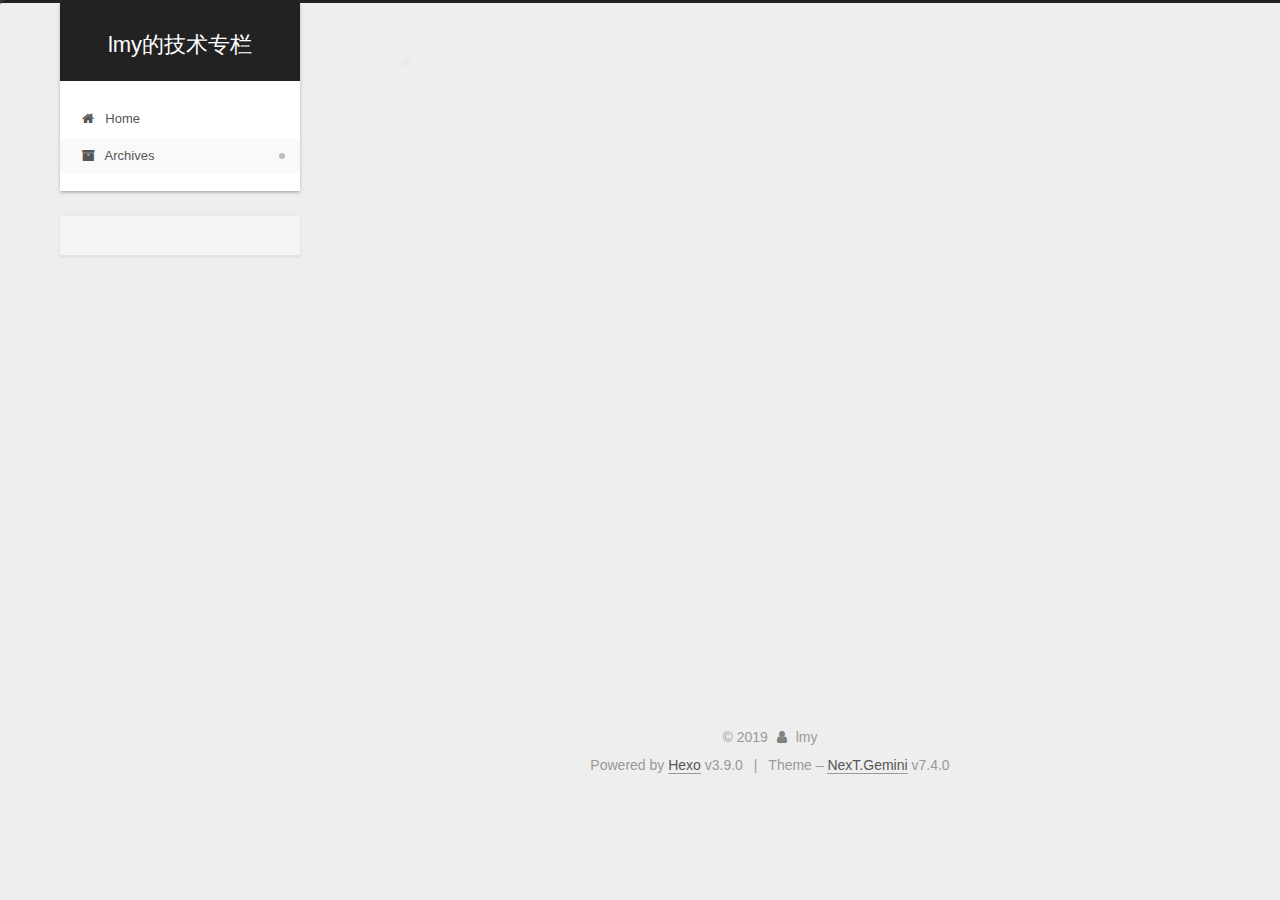
==== archives/index.html @ 60e6642b "Site updated: 2019-09-27 14:40:15" ====
<!DOCTYPE html>





<html lang="en">
<head>
  <meta charset="UTF-8">
<meta name="viewport" content="width=device-width, initial-scale=1, maximum-scale=2">
<meta name="theme-color" content="#222">
<meta name="generator" content="Hexo 3.9.0">
  <link rel="apple-touch-icon" sizes="180x180" href="/images/apple-touch-icon-next.png?v=7.4.0">
  <link rel="icon" type="image/png" sizes="32x32" href="/images/favicon-32x32-next.png?v=7.4.0">
  <link rel="icon" type="image/png" sizes="16x16" href="/images/favicon-16x16-next.png?v=7.4.0">
  <link rel="mask-icon" href="/images/logo.svg?v=7.4.0" color="#222">

<link rel="stylesheet" href="/css/main.css?v=7.4.0">


<link rel="stylesheet" href="/lib/font-awesome/css/font-awesome.min.css?v=4.7.0">


<script id="hexo-configurations">
  var NexT = window.NexT || {};
  var CONFIG = {
    root: '/',
    scheme: 'Gemini',
    version: '7.4.0',
    exturl: false,
    sidebar: {"position":"left","display":"post","offset":12,"onmobile":false},
    copycode: {"enable":false,"show_result":false,"style":null},
    back2top: {"enable":true,"sidebar":false,"scrollpercent":false},
    bookmark: {"enable":false,"color":"#222","save":"auto"},
    fancybox: false,
    mediumzoom: false,
    lazyload: false,
    pangu: false,
    algolia: {
      appID: '',
      apiKey: '',
      indexName: '',
      hits: {"per_page":10},
      labels: {"input_placeholder":"Search for Posts","hits_empty":"We didn't find any results for the search: ${query}","hits_stats":"${hits} results found in ${time} ms"}
    },
    localsearch: {"enable":false,"trigger":"auto","top_n_per_article":1,"unescape":false,"preload":false},
    path: '',
    motion: {"enable":true,"async":false,"transition":{"post_block":"fadeIn","post_header":"slideDownIn","post_body":"slideDownIn","coll_header":"slideLeftIn","sidebar":"slideUpIn"}},
    translation: {
      copy_button: 'Copy',
      copy_success: 'Copied',
      copy_failure: 'Copy failed'
    },
    sidebarPadding: 40
  };
</script>

  <meta property="og:type" content="website">
<meta property="og:title" content="lmy的技术专栏">
<meta property="og:url" content="http://yoursite.com/archives/index.html">
<meta property="og:site_name" content="lmy的技术专栏">
<meta property="og:locale" content="en">
<meta name="twitter:card" content="summary">
<meta name="twitter:title" content="lmy的技术专栏">
  <link rel="canonical" href="http://yoursite.com/archives/">


<script id="page-configurations">
  // https://hexo.io/docs/variables.html
  CONFIG.page = {
    sidebar: "",
    isHome: false,
    isPost: false,
    isPage: false,
    isArchive: true
  };
</script>

  <title>Archive | lmy的技术专栏</title>
  








  <noscript>
  <style>
  .use-motion .brand,
  .use-motion .menu-item,
  .sidebar-inner,
  .use-motion .post-block,
  .use-motion .pagination,
  .use-motion .comments,
  .use-motion .post-header,
  .use-motion .post-body,
  .use-motion .collection-header { opacity: initial; }

  .use-motion .logo,
  .use-motion .site-title,
  .use-motion .site-subtitle {
    opacity: initial;
    top: initial;
  }

  .use-motion .logo-line-before i { left: initial; }
  .use-motion .logo-line-after i { right: initial; }
  </style>
</noscript>

</head>

<body itemscope itemtype="http://schema.org/WebPage" lang="en">
  <div class="container use-motion">
    <div class="headband"></div>

    <header id="header" class="header" itemscope itemtype="http://schema.org/WPHeader">
      <div class="header-inner"><div class="site-brand-container">
  <div class="site-meta">

    <div>
      <a href="/" class="brand" rel="start">
        <span class="logo-line-before"><i></i></span>
        <span class="site-title">lmy的技术专栏</span>
        <span class="logo-line-after"><i></i></span>
      </a>
    </div>
  </div>

  <div class="site-nav-toggle">
    <button aria-label="Toggle navigation bar">
      <span class="btn-bar"></span>
      <span class="btn-bar"></span>
      <span class="btn-bar"></span>
    </button>
  </div>
</div>


<nav class="site-nav">
  
  <ul id="menu" class="menu">
      
      
      
        
        <li class="menu-item menu-item-home">
      
    

    <a href="/" rel="section"><i class="menu-item-icon fa fa-fw fa-home"></i> <br>Home</a>

  </li>
      
      
      
        
        <li class="menu-item menu-item-archives">
      
    

    <a href="/archives/" rel="section"><i class="menu-item-icon fa fa-fw fa-archive"></i> <br>Archives</a>

  </li>
  </ul>

</nav>
</div>
    </header>

    
  <div class="back-to-top">
    <i class="fa fa-arrow-up"></i>
    <span>0%</span>
  </div>


    <main id="main" class="main">
      <div class="main-inner">
        <div class="content-wrap">
            

  
    
    
  
    
    
  
  

          <div id="content" class="content">
            

  
  
  
  <div class="post-block archive">
    <div id="posts" class="posts-collapse">
      <div class="collection-title">
        
        
        
          
        
        <span class="collection-header">Um..! 1 post. Keep on posting.</span>
      </div>
      

      

  
  

  
    
    <div class="collection-year">
      <h1 class="collection-header">2019</h1>
    </div>
  

  <article itemscope itemtype="http://schema.org/Article">
    <header class="post-header">

      <h2 class="post-title">
        
          <a class="post-title-link" href="/2019/09/27/hello-world/" itemprop="url">
            <span itemprop="name">Hello World</span>
          </a>
        
      </h2>

      <div class="post-meta">
        <time class="post-time" itemprop="dateCreated"
              datetime="2019-09-27T02:31:20Z"
              content="2019-09-27">
          09-27
        </time>
      </div>

    </header>
  </article>




    </div>
  </div>
  
  
  

  



          </div>
          

        </div>
          
  
  <div class="sidebar-toggle">
    <div class="sidebar-toggle-line-wrap">
      <span class="sidebar-toggle-line sidebar-toggle-line-first"></span>
      <span class="sidebar-toggle-line sidebar-toggle-line-middle"></span>
      <span class="sidebar-toggle-line sidebar-toggle-line-last"></span>
    </div>
  </div>

  <aside class="sidebar">
    <div class="sidebar-inner">

      <ul class="sidebar-nav motion-element">
        <li class="sidebar-nav-toc">
          Table of Contents
        </li>
        <li class="sidebar-nav-overview">
          Overview
        </li>
      </ul>

      <!--noindex-->
      <div class="post-toc-wrap sidebar-panel">
      </div>
      <!--/noindex-->

      <div class="site-overview-wrap sidebar-panel">
        <div class="site-author motion-element" itemprop="author" itemscope itemtype="http://schema.org/Person">
  <p class="site-author-name" itemprop="name">lmy</p>
  <div class="site-description" itemprop="description"></div>
</div>
  <nav class="site-state motion-element">
      <div class="site-state-item site-state-posts">
        
          <a href="/archives/">
        
          <span class="site-state-item-count">1</span>
          <span class="site-state-item-name">posts</span>
        </a>
      </div>
    
  </nav>



      </div>

    </div>
  </aside>
  <div id="sidebar-dimmer"></div>


      </div>
    </main>

    <footer id="footer" class="footer">
      <div class="footer-inner">
        <div class="copyright">&copy; <span itemprop="copyrightYear">2019</span>
  <span class="with-love" id="animate">
    <i class="fa fa-user"></i>
  </span>
  <span class="author" itemprop="copyrightHolder">lmy</span>
</div>
  <div class="powered-by">Powered by <a href="https://hexo.io" class="theme-link" rel="noopener" target="_blank">Hexo</a> v3.9.0</div>
  <span class="post-meta-divider">|</span>
  <div class="theme-info">Theme – <a href="https://theme-next.org" class="theme-link" rel="noopener" target="_blank">NexT.Gemini</a> v7.4.0</div>

        












        
      </div>
    </footer>
  </div>

  


  <script src="/lib/anime.min.js?v=3.1.0"></script>
  <script src="/lib/velocity/velocity.min.js?v=1.2.1"></script>
  <script src="/lib/velocity/velocity.ui.min.js?v=1.2.1"></script>
<script src="/js/utils.js?v=7.4.0"></script><script src="/js/motion.js?v=7.4.0"></script>
<script src="/js/schemes/pisces.js?v=7.4.0"></script>

<script src="/js/next-boot.js?v=7.4.0"></script>



  





















  

  

  

</body>
</html>
<!-- 页面点击小红心 -->
<script type="text/javascript" src="/js/clicklove.js"></script>
---- css/main.css ----
html {
  line-height: 1.15; /* 1 */
  -webkit-text-size-adjust: 100%; /* 2 */
}
body {
  margin: 0;
}
main {
  display: block;
}
h1 {
  font-size: 2em;
  margin: 0.67em 0;
}
hr {
  box-sizing: content-box; /* 1 */
  height: 0; /* 1 */
  overflow: visible; /* 2 */
}
pre {
  font-family: monospace, monospace; /* 1 */
  font-size: 1em; /* 2 */
}
a {
  background-color: transparent;
}
abbr[title] {
  border-bottom: none; /* 1 */
  text-decoration: underline; /* 2 */
  text-decoration: underline dotted; /* 2 */
}
b,
strong {
  font-weight: bolder;
}
code,
kbd,
samp {
  font-family: monospace, monospace; /* 1 */
  font-size: 1em; /* 2 */
}
small {
  font-size: 80%;
}
sub,
sup {
  font-size: 75%;
  line-height: 0;
  position: relative;
  vertical-align: baseline;
}
sub {
  bottom: -0.25em;
}
sup {
  top: -0.5em;
}
img {
  border-style: none;
}
button,
input,
optgroup,
select,
textarea {
  font-family: inherit; /* 1 */
  font-size: 100%; /* 1 */
  line-height: 1.15; /* 1 */
  margin: 0; /* 2 */
}
button,
input {
/* 1 */
  overflow: visible;
}
button,
select {
/* 1 */
  text-transform: none;
}
button,
[type='button'],
[type='reset'],
[type='submit'] {
  -webkit-appearance: button;
}
button::-moz-focus-inner,
[type='button']::-moz-focus-inner,
[type='reset']::-moz-focus-inner,
[type='submit']::-moz-focus-inner {
  border-style: none;
  padding: 0;
}
button:-moz-focusring,
[type='button']:-moz-focusring,
[type='reset']:-moz-focusring,
[type='submit']:-moz-focusring {
  outline: 1px dotted ButtonText;
}
fieldset {
  padding: 0.35em 0.75em 0.625em;
}
legend {
  box-sizing: border-box; /* 1 */
  color: inherit; /* 2 */
  display: table; /* 1 */
  max-width: 100%; /* 1 */
  padding: 0; /* 3 */
  white-space: normal; /* 1 */
}
progress {
  vertical-align: baseline;
}
textarea {
  overflow: auto;
}
[type='checkbox'],
[type='radio'] {
  box-sizing: border-box; /* 1 */
  padding: 0; /* 2 */
}
[type='number']::-webkit-inner-spin-button,
[type='number']::-webkit-outer-spin-button {
  height: auto;
}
[type='search'] {
  outline-offset: -2px; /* 2 */
  -webkit-appearance: textfield; /* 1 */
}
[type='search']::-webkit-search-decoration {
  -webkit-appearance: none;
}
::-webkit-file-upload-button {
  font: inherit; /* 2 */
  -webkit-appearance: button; /* 1 */
}
details {
  display: block;
}
summary {
  display: list-item;
}
template {
  display: none;
}
[hidden] {
  display: none;
}
::selection {
  background: #262a30;
  color: #fff;
}
html,
body {
  height: 100%;
}
body {
  background: #eee;
  color: #555;
  font-family: 'Lato', "PingFang SC", "Microsoft YaHei", sans-serif;
  font-size: 1em;
  line-height: 2;
}
@media (max-width: 991px) {
  body {
    padding-left: 0 !important;
    padding-right: 0 !important;
  }
}
h1,
h2,
h3,
h4,
h5,
h6 {
  font-family: 'Lato', "PingFang SC", "Microsoft YaHei", sans-serif;
  font-weight: bold;
  line-height: 1.5;
  margin: 20px 0 15px;
  padding: 0;
}
h1 {
  font-size: 1.75em;
}
h2 {
  font-size: 1.625em;
}
h3 {
  font-size: 1.5em;
}
h4 {
  font-size: 1.375em;
}
h5 {
  font-size: 1.25em;
}
h6 {
  font-size: 1.125em;
}
p {
  margin: 0 0 20px 0;
}
a,
span.exturl {
  overflow-wrap: break-word;
  word-wrap: break-word;
  border-bottom: 1px solid #999;
  color: #555;
  outline: none;
  text-decoration: none;
  cursor: pointer;
}
a:hover,
span.exturl:hover {
  border-bottom-color: #222;
  color: #222;
}
iframe,
img,
video {
  display: block;
  margin-left: auto;
  margin-right: auto;
  max-width: 100%;
}
hr {
  background-color: #ddd;
  background-image: repeating-linear-gradient(-45deg, #fff, #fff 4px, transparent 4px, transparent 8px);
  border: 0;
  height: 3px;
  margin: 40px 0;
}
blockquote {
  border-left: 4px solid #ddd;
  color: #666;
  margin: 0;
  padding: 0 15px;
}
blockquote cite::before {
  content: '-';
  padding: 0 5px;
}
dt {
  font-weight: 700;
}
dd {
  margin: 0;
  padding: 0;
}
kbd {
  background-color: #f9f9f9;
  background-image: linear-gradient(top, #eee, #fff, #eee);
  border: 1px solid #ccc;
  border-radius: 0.2em;
  box-shadow: 0.1em 0.1em 0.2em rgba(0,0,0,0.1);
  font-family: inherit;
  padding: 0.1em 0.3em;
  white-space: nowrap;
}
.text-left {
  text-align: left;
}
.text-center {
  text-align: center;
}
.text-right {
  text-align: right;
}
.text-justify {
  text-align: justify;
}
.text-nowrap {
  white-space: nowrap;
}
.text-lowercase {
  text-transform: lowercase;
}
.text-uppercase {
  text-transform: uppercase;
}
.text-capitalize {
  text-transform: capitalize;
}
.center-block {
  display: block;
  margin-left: auto;
  margin-right: auto;
}
.clearfix::before,
.clearfix::after {
  content: ' ';
  display: table;
}
.clearfix::after {
  clear: both;
}
.pullquote {
  width: 45%;
}
.pullquote.left {
  float: left;
  margin-left: 5px;
  margin-right: 10px;
}
.pullquote.right {
  float: right;
  margin-left: 10px;
  margin-right: 5px;
}
.translation {
  color: #999;
  font-size: 0.875em;
  margin-top: -20px;
}
.table-container {
  -webkit-overflow-scrolling: touch;
  overflow: auto;
}
table {
  border-collapse: collapse;
  border-spacing: 0;
  font-size: 0.875em;
  margin: 0 0 20px 0;
  width: 100%;
}
table > tbody > tr:nth-of-type(odd) {
  background-color: #f9f9f9;
}
table > tbody > tr:hover {
  background-color: #f5f5f5;
}
caption,
th,
td {
  font-weight: normal;
  padding: 8px;
  text-align: left;
  vertical-align: middle;
}
th,
td {
  border: 1px solid #ddd;
  border-bottom: 3px solid #ddd;
}
th {
  font-weight: 700;
  padding-bottom: 10px;
}
td {
  border-bottom-width: 1px;
}
.btn {
  background: #fff;
  border: 2px solid #555;
  border-radius: 2px;
  color: #555;
  display: inline-block;
  font-size: 0.875em;
  line-height: 2;
  padding: 0 20px;
  text-decoration: none;
  transition-delay: 0s;
  transition-duration: 0.2s;
  transition-timing-function: ease-in-out;
  transition-property: background-color;
}
.btn:hover {
  background: #222;
  border-color: #222;
  color: #fff;
}
.btn + .btn {
  margin: 0 0 8px 8px;
}
.btn .fa-fw {
  text-align: left;
  width: 1.285714285714286em;
}
.btn-bar {
  background: #555;
  border-radius: 1px;
  display: block;
  height: 2px;
  width: 22px;
}
.btn-bar + .btn-bar {
  margin-top: 4px;
}
pre,
.highlight {
  background: #f7f7f7;
  color: #4d4d4c;
  line-height: 1.6;
  margin: 0 auto 20px;
}
pre,
code {
  font-family: consolas, Menlo, "PingFang SC", "Microsoft YaHei", monospace;
}
code {
  overflow-wrap: break-word;
  word-wrap: break-word;
  background: #eee;
  border-radius: 3px;
  color: #555;
  padding: 2px 4px;
}
pre {
  overflow: auto;
  padding: 10px;
}
pre code {
  background: none;
  color: #4d4d4c;
  font-size: 0.875em;
  padding: 0;
  text-shadow: none;
}
.highlight *::selection {
  background: #d6d6d6;
}
.highlight pre {
  border: 0;
  margin: 0;
  padding: 10px 0;
}
.highlight table {
  border: 0;
  margin: 0;
  width: auto;
}
.highlight td {
  border: 0;
  padding: 0;
}
.highlight figcaption {
  background: #eee;
  border-bottom: 1px solid #e9e9e9;
  color: #4d4d4c;
  line-height: 1em;
  margin: 0;
  padding: 0.5em;
}
.highlight figcaption::before,
.highlight figcaption::after {
  content: ' ';
  display: table;
}
.highlight figcaption::after {
  clear: both;
}
.highlight figcaption a {
  color: #4d4d4c;
  float: right;
}
.highlight figcaption a:hover {
  border-bottom-color: #4d4d4c;
}
.highlight .gutter pre {
  background-color: #eff2f3;
  color: #869194;
  padding-left: 10px;
  padding-right: 10px;
  text-align: right;
}
.highlight .code pre {
  background-color: #f7f7f7;
  padding-left: 10px;
  width: 100%;
}
.gutter {
  -moz-user-select: none;
  -ms-user-select: none;
  -webkit-user-select: none;
  user-select: none;
}
.gist table {
  width: auto;
}
.gist table td {
  border: 0;
}
pre .deletion {
  background: #fdd;
}
pre .addition {
  background: #dfd;
}
pre .meta {
  color: #eab700;
  -moz-user-select: none;
  -ms-user-select: none;
  -webkit-user-select: none;
  user-select: none;
}
pre .comment {
  color: #8e908c;
}
pre .variable,
pre .attribute,
pre .tag,
pre .name,
pre .regexp,
pre .ruby .constant,
pre .xml .tag .title,
pre .xml .pi,
pre .xml .doctype,
pre .html .doctype,
pre .css .id,
pre .css .class,
pre .css .pseudo {
  color: #c82829;
}
pre .number,
pre .preprocessor,
pre .built_in,
pre .builtin-name,
pre .literal,
pre .params,
pre .constant,
pre .command {
  color: #f5871f;
}
pre .ruby .class .title,
pre .css .rules .attribute,
pre .string,
pre .symbol,
pre .value,
pre .inheritance,
pre .header,
pre .ruby .symbol,
pre .xml .cdata,
pre .special,
pre .formula {
  color: #718c00;
}
pre .title,
pre .css .hexcolor {
  color: #3e999f;
}
pre .function,
pre .python .decorator,
pre .python .title,
pre .ruby .function .title,
pre .ruby .title .keyword,
pre .perl .sub,
pre .javascript .title,
pre .coffeescript .title {
  color: #4271ae;
}
pre .keyword,
pre .javascript .function {
  color: #8959a8;
}
.blockquote-center {
  border-left: none;
  margin: 40px 0;
  padding: 0;
  position: relative;
  text-align: center;
}
.blockquote-center::before,
.blockquote-center::after {
  background-position: 0 -6px;
  background-repeat: no-repeat;
  background-size: 22px 22px;
  content: ' ';
  display: block;
  height: 24px;
  opacity: 0.2;
  position: absolute;
  width: 100%;
}
.blockquote-center::before {
  background-image: url("../images/quote-l.svg");
  border-top: 1px solid #ccc;
  top: -20px;
}
.blockquote-center::after {
  background-image: url("../images/quote-r.svg");
  background-position: 100% 8px;
  border-bottom: 1px solid #ccc;
  bottom: -20px;
}
.blockquote-center p,
.blockquote-center div {
  text-align: center;
}
.post-body .group-picture img {
  border: 0;
  box-sizing: border-box;
  margin: 0 auto;
  padding: 0 3px;
}
.post-body .group-picture-row {
  margin-bottom: 6px;
  overflow: hidden;
}
.post-body .group-picture-column {
  float: left;
  margin-bottom: 10px;
}
.post-body .label {
  display: inline;
  padding: 0 2px;
}
.post-body .label.default {
  background-color: #f0f0f0;
}
.post-body .label.primary {
  background-color: #efe6f7;
}
.post-body .label.info {
  background-color: #e5f2f8;
}
.post-body .label.success {
  background-color: #e7f4e9;
}
.post-body .label.warning {
  background-color: #fcf6e1;
}
.post-body .label.danger {
  background-color: #fae8eb;
}
.post-body .tabs {
  margin-bottom: 20px;
}
.post-body .tabs,
.tabs-comment {
  display: block;
  padding-top: 10px;
  position: relative;
}
.post-body .tabs ul.nav-tabs,
.tabs-comment ul.nav-tabs {
  display: flex;
  flex-wrap: wrap;
  margin: 0;
  margin-bottom: -1px;
  padding: 0;
}
@media (max-width: 413px) {
  .post-body .tabs ul.nav-tabs,
  .tabs-comment ul.nav-tabs {
    display: block;
    margin-bottom: 5px;
  }
}
.post-body .tabs ul.nav-tabs li.tab,
.tabs-comment ul.nav-tabs li.tab {
  background-color: #fff;
  border-bottom: 1px solid #ddd;
  border-left: 1px solid transparent;
  border-right: 1px solid transparent;
  border-top: 3px solid transparent;
  flex-grow: 1;
  list-style-type: none;
}
@media (max-width: 413px) {
  .post-body .tabs ul.nav-tabs li.tab,
  .tabs-comment ul.nav-tabs li.tab {
    border-bottom: 1px solid transparent;
    border-left: 3px solid transparent;
    border-right: 1px solid transparent;
    border-top: 1px solid transparent;
  }
}
.post-body .tabs ul.nav-tabs li.tab a,
.tabs-comment ul.nav-tabs li.tab a {
  border-bottom: initial;
  display: block;
  line-height: 1.8em;
  outline: 0;
  padding: 0.25em 0.75em;
  text-align: center;
  transition-delay: 0s;
  transition-duration: 0.2s;
  transition-timing-function: ease-out;
}
.post-body .tabs ul.nav-tabs li.tab a i,
.tabs-comment ul.nav-tabs li.tab a i {
  width: 1.285714285714286em;
}
.post-body .tabs ul.nav-tabs li.tab.active,
.tabs-comment ul.nav-tabs li.tab.active {
  border-bottom: 1px solid transparent;
  border-left: 1px solid #ddd;
  border-right: 1px solid #ddd;
  border-top: 3px solid #fc6423;
}
@media (max-width: 413px) {
  .post-body .tabs ul.nav-tabs li.tab.active,
  .tabs-comment ul.nav-tabs li.tab.active {
    border-bottom: 1px solid #ddd;
    border-left: 3px solid #fc6423;
    border-right: 1px solid #ddd;
    border-top: 1px solid #ddd;
  }
}
.post-body .tabs ul.nav-tabs li.tab.active a,
.tabs-comment ul.nav-tabs li.tab.active a {
  color: #555;
  cursor: default;
}
.post-body .tabs .tab-content .tab-pane,
.tabs-comment .tab-content .tab-pane {
  border: 1px solid #ddd;
  padding: 20px 20px 0 20px;
}
.post-body .tabs .tab-content .tab-pane:not(.active),
.tabs-comment .tab-content .tab-pane:not(.active) {
  display: none;
}
.post-body .tabs .tab-content .tab-pane.active,
.tabs-comment .tab-content .tab-pane.active {
  display: block;
}
.post-body .note {
  margin-bottom: 20px;
  padding: 15px;
  position: relative;
  border: 1px solid #eee;
  border-left-width: 5px;
  border-radius: 3px;
}
.post-body .note h2,
.post-body .note h3,
.post-body .note h4,
.post-body .note h5,
.post-body .note h6 {
  margin-top: 0;
  border-bottom: initial;
  margin-bottom: 0;
  padding-top: 0;
}
.post-body .note p:first-child,
.post-body .note ul:first-child,
.post-body .note ol:first-child,
.post-body .note table:first-child,
.post-body .note pre:first-child,
.post-body .note blockquote:first-child,
.post-body .note img:first-child {
  margin-top: 0;
}
.post-body .note p:last-child,
.post-body .note ul:last-child,
.post-body .note ol:last-child,
.post-body .note table:last-child,
.post-body .note pre:last-child,
.post-body .note blockquote:last-child,
.post-body .note img:last-child {
  margin-bottom: 0;
}
.post-body .note.default {
  border-left-color: #777;
}
.post-body .note.default h2,
.post-body .note.default h3,
.post-body .note.default h4,
.post-body .note.default h5,
.post-body .note.default h6 {
  color: #777;
}
.post-body .note.primary {
  border-left-color: #6f42c1;
}
.post-body .note.primary h2,
.post-body .note.primary h3,
.post-body .note.primary h4,
.post-body .note.primary h5,
.post-body .note.primary h6 {
  color: #6f42c1;
}
.post-body .note.info {
  border-left-color: #428bca;
}
.post-body .note.info h2,
.post-body .note.info h3,
.post-body .note.info h4,
.post-body .note.info h5,
.post-body .note.info h6 {
  color: #428bca;
}
.post-body .note.success {
  border-left-color: #5cb85c;
}
.post-body .note.success h2,
.post-body .note.success h3,
.post-body .note.success h4,
.post-body .note.success h5,
.post-body .note.success h6 {
  color: #5cb85c;
}
.post-body .note.warning {
  border-left-color: #f0ad4e;
}
.post-body .note.warning h2,
.post-body .note.warning h3,
.post-body .note.warning h4,
.post-body .note.warning h5,
.post-body .note.warning h6 {
  color: #f0ad4e;
}
.post-body .note.danger {
  border-left-color: #d9534f;
}
.post-body .note.danger h2,
.post-body .note.danger h3,
.post-body .note.danger h4,
.post-body .note.danger h5,
.post-body .note.danger h6 {
  color: #d9534f;
}
.page-number-basic,
.pagination .prev,
.pagination .next,
.pagination .page-number,
.pagination .space {
  display: inline-block;
  margin: 0 10px;
  padding: 0 11px;
  position: relative;
  top: -1px;
}
@media (max-width: 767px) {
  .page-number-basic,
  .pagination .prev,
  .pagination .next,
  .pagination .page-number,
  .pagination .space {
    margin: 0 5px;
  }
}
.pagination {
  border-top: 1px solid #eee;
  margin: 120px 0 40px;
  text-align: center;
}
.pagination .prev,
.pagination .next,
.pagination .page-number {
  border-bottom: 0;
  border-top: 1px solid #eee;
  transition-property: border-color;
  transition-delay: 0s;
  transition-duration: 0.2s;
  transition-timing-function: ease-in-out;
}
.pagination .prev:hover,
.pagination .next:hover,
.pagination .page-number:hover {
  border-top-color: #222;
}
.pagination .space {
  margin: 0;
  padding: 0;
}
.pagination .prev {
  margin-left: 0;
}
.pagination .next {
  margin-right: 0;
}
.pagination .page-number.current {
  background: #ccc;
  border-top-color: #ccc;
  color: #fff;
}
@media (max-width: 767px) {
  .pagination {
    border-top: none;
  }
  .pagination .prev,
  .pagination .next,
  .pagination .page-number {
    border-bottom: 1px solid #eee;
    border-top: 0;
    margin-bottom: 10px;
    padding: 0 10px;
  }
  .pagination .prev:hover,
  .pagination .next:hover,
  .pagination .page-number:hover {
    border-bottom-color: #222;
  }
}
.comments {
  margin: 60px 20px 0;
  overflow: hidden;
}
.comment-button-group {
  display: flex;
  flex-wrap: wrap-reverse;
  justify-content: center;
  margin: 1em 0;
}
.comment-button-group .comment-button {
  margin: 0.1em 0.2em;
}
.comment-button-group .comment-button.active {
  background: #222;
  border-color: #222;
  color: #fff;
}
.comment-position {
  display: none;
}
.comment-position.active {
  display: block;
}
.tabs-comment {
  background: #fff;
  margin-top: 4em;
  padding-top: 0;
}
.tabs-comment .comments {
  border: 0;
  box-shadow: none;
  margin-top: 0;
  padding-top: 0;
}
.container {
  min-height: 100%;
  position: relative;
}
.main-inner {
  margin: 0 auto;
  width: calc(100% - 20px);
}
@media (min-width: 1200px) {
  .container .main-inner {
    width: 1160px;
  }
}
@media (min-width: 1600px) {
  .container .main-inner {
    width: 73%;
  }
}
.header {
  background: transparent;
}
.header-inner {
  margin: 0 auto;
  padding: 100px 0 70px;
  position: relative;
  width: calc(100% - 20px);
}
@media (min-width: 1200px) {
  .container .header-inner {
    width: 1160px;
  }
}
@media (min-width: 1600px) {
  .container .header-inner {
    width: 73%;
  }
}
.headband {
  background: #222;
  height: 3px;
}
.site-meta {
  margin: 0;
  text-align: center;
}
@media (max-width: 767px) {
  .site-meta {
    text-align: center;
  }
}
.brand {
  background: #222;
  border-bottom: none;
  color: #fff;
  display: inline-block;
  line-height: 1.375em;
  padding: 0 40px;
  position: relative;
}
.brand:hover {
  color: #fff;
}
.logo {
  display: inline-block;
  line-height: 36px;
  margin-right: 5px;
  vertical-align: top;
}
.site-title {
  display: inline-block;
  font-family: 'Lato', "PingFang SC", "Microsoft YaHei", sans-serif;
  font-size: 1.375em;
  font-weight: normal;
  line-height: 1.5;
  vertical-align: top;
}
.site-subtitle {
  color: #ddd;
  font-size: 0.8125em;
  margin-top: 10px;
}
.use-motion .brand {
  opacity: 0;
}
.use-motion .logo,
.use-motion .site-title,
.use-motion .site-subtitle,
.use-motion .custom-logo-image {
  opacity: 0;
  position: relative;
  top: -10px;
}
.site-nav-toggle {
  display: none;
  left: 10px;
  position: absolute;
}
@media (max-width: 767px) {
  .site-nav-toggle {
    display: block;
  }
}
.site-nav-toggle button {
  background: transparent;
  border: 0;
  margin-top: 2px;
  padding: 9px 10px;
}
.site-nav {
  display: block;
}
@media (max-width: 767px) {
  .site-nav {
    border-top: 1px solid #ddd;
    clear: both;
    display: none;
    margin: 0 -10px;
    padding: 0 10px;
  }
}
.site-nav.site-nav-on {
  display: block;
}
.menu {
  margin-top: 20px;
  padding-left: 0;
  text-align: center;
}
.menu-item {
  display: inline-block;
  list-style: none;
  margin: 0 10px;
}
@media (max-width: 767px) {
  .menu-item {
    margin-top: 10px;
  }
}
.menu-item a,
.menu-item span.exturl {
  border-bottom: 1px solid transparent;
  display: block;
  font-size: 0.8125em;
  line-height: inherit;
  transition-property: border-color;
  transition-delay: 0s;
  transition-duration: 0.2s;
  transition-timing-function: ease-in-out;
}
.menu-item a:hover,
.menu-item span.exturl:hover {
  border-bottom-color: #222;
}
.menu-item .fa {
  margin-right: 5px;
}
.use-motion .menu-item {
  opacity: 0;
}
.sidebar {
  background: #222;
  bottom: 0;
  box-shadow: inset 0 2px 6px #000;
  position: fixed;
  top: 0;
  z-index: 1040;
}
.sidebar a,
.sidebar span.exturl {
  border-bottom-color: #555;
  color: #999;
}
.sidebar a:hover,
.sidebar span.exturl:hover {
  border-bottom-color: #eee;
  color: #eee;
}
@media (max-width: 991px) {
  .sidebar {
    display: none;
  }
}
.sidebar-inner {
  color: #999;
  padding: 20px 10px;
  text-align: center;
}
.site-overview-wrap {
  overflow-x: hidden;
  overflow-y: auto;
}
.cc-license {
  margin-top: 10px;
  text-align: center;
}
.cc-license .cc-opacity {
  border-bottom: none;
  opacity: 0.7;
}
.cc-license .cc-opacity:hover {
  opacity: 0.9;
}
.cc-license img {
  display: inline-block;
}
.site-author-image {
  border: 1px solid #eee;
  display: block;
  height: auto;
  margin: 0 auto;
  max-width: 120px;
  padding: 2px;
}
.site-author-name {
  color: #222;
  font-weight: 600;
  margin: 0;
  text-align: center;
}
.site-description {
  color: #999;
  font-size: 0.8125em;
  margin-top: 0;
  text-align: center;
}
.links-of-author {
  margin-top: 20px;
}
.links-of-author a,
.links-of-author span.exturl {
  border-bottom-color: #555;
  display: inline-block;
  font-size: 0.8125em;
  margin-bottom: 10px;
  margin-right: 10px;
  vertical-align: middle;
}
.links-of-author a::before,
.links-of-author span.exturl::before {
  background: #c49960;
  border-radius: 50%;
  content: ' ';
  display: inline-block;
  height: 4px;
  margin-right: 3px;
  vertical-align: middle;
  width: 4px;
}
.feed-link,
.chat {
  margin-top: 10px;
}
.feed-link a,
.chat a {
  border: 1px solid #fc6423;
  border-radius: 4px;
  color: #fc6423;
  display: inline-block;
  padding: 0 15px;
}
.feed-link a .fa,
.chat a .fa {
  margin-right: 5px;
}
.feed-link a:hover,
.chat a:hover {
  background: #fc6423;
  border: 1px solid #fc6423;
  color: #fff;
}
.feed-link a:hover .fa,
.chat a:hover .fa {
  color: #fff;
}
.links-of-blogroll {
  font-size: 0.8125em;
  margin-top: 10px;
}
.links-of-blogroll-title {
  font-size: 0.875em;
  font-weight: 600;
  margin-top: 0;
}
.links-of-blogroll-list {
  list-style: none;
  margin: 0;
  padding: 0;
}
.links-of-blogroll-item {
  padding: 2px 10px;
}
.links-of-blogroll-item a,
.links-of-blogroll-item span.exturl {
  box-sizing: border-box;
  display: inline-block;
  max-width: 280px;
  overflow: hidden;
  text-overflow: ellipsis;
  white-space: nowrap;
}
#sidebar-dimmer {
  display: none;
}
@media (max-width: 767px) {
  #sidebar-dimmer {
    background: #000;
    display: block;
    height: 100%;
    left: 100%;
    opacity: 0;
    position: fixed;
    top: 0;
    width: 100%;
    z-index: 1020;
  }
  .sidebar-active + #sidebar-dimmer {
    opacity: 0.7;
    transform: translateX(-100%);
    transition: opacity 0.5s;
  }
}
.sidebar-nav {
  margin: 0 0 20px;
  padding-left: 0;
}
.sidebar-nav li {
  border-bottom: 1px solid transparent;
  color: #555;
  cursor: pointer;
  display: inline-block;
  font-size: 0.875em;
}
.sidebar-nav li.sidebar-nav-overview {
  margin-left: 10px;
}
.sidebar-nav li:hover {
  color: #fc6423;
}
.sidebar-nav .sidebar-nav-active {
  border-bottom-color: #fc6423;
  color: #fc6423;
}
.sidebar-nav .sidebar-nav-active:hover {
  color: #fc6423;
}
.sidebar-panel {
  display: none;
}
.sidebar-panel-active {
  display: block;
}
.sidebar-toggle {
  background: #222;
  bottom: 45px;
  cursor: pointer;
  height: 14px;
  left: 30px;
  line-height: 0;
  padding: 5px;
  position: fixed;
  width: 14px;
  z-index: 1050;
}
@media (max-width: 991px) {
  .sidebar-toggle {
    left: 20px;
    opacity: 0.8;
    display: none;
  }
}
.sidebar-toggle-line {
  background: #fff;
  display: inline-block;
  height: 2px;
  margin-top: 3px;
  position: relative;
  transition: all 0.4s;
  vertical-align: top;
  width: 100%;
}
.sidebar-toggle-line:first-child {
  margin-top: 0;
}
.sidebar-toggle:hover .sidebar-toggle-line {
  background: #fc6423;
}
.post-toc-wrap {
  overflow-x: hidden;
  overflow-y: auto;
}
.post-toc {
  font-size: 0.875em;
}
.post-toc ol {
  list-style: none;
  margin: 0;
  padding: 0 2px 5px 10px;
  text-align: left;
}
.post-toc ol > ol {
  padding-left: 0;
}
.post-toc ol a {
  transition-delay: 0s;
  transition-duration: 0.2s;
  transition-timing-function: ease-in-out;
  border-bottom-color: #ccc;
  color: #666;
  transition-property: all;
}
.post-toc ol a:hover {
  border-bottom-color: #000;
  color: #000;
}
.post-toc .nav-item {
  overflow: hidden;
  text-overflow: ellipsis;
  white-space: nowrap;
  line-height: 1.8;
}
.post-toc .nav .nav-child {
  display: none;
}
.post-toc .nav .active > .nav-child {
  display: block;
}
.post-toc .nav .active-current > .nav-child {
  display: block;
}
.post-toc .nav .active-current > .nav-child > .nav-item {
  display: block;
}
.post-toc .nav .active > a {
  border-bottom-color: #fc6423;
  color: #fc6423;
}
.post-toc .nav .active-current > a {
  color: #fc6423;
}
.post-toc .nav .active-current > a:hover {
  color: #fc6423;
}
.site-state {
  display: flex;
  justify-content: center;
  line-height: 1.4;
  margin-top: 10px;
  overflow: hidden;
  text-align: center;
  white-space: nowrap;
}
.site-state-item {
  border-left: 1px solid #eee;
  padding: 0 15px;
}
.site-state-item:first-child {
  border-left: none;
}
.site-state-item a {
  border-bottom: none;
}
.site-state-item-count {
  color: inherit;
  display: block;
  font-size: 1em;
  font-weight: 600;
  text-align: center;
}
.site-state-item-name {
  color: #999;
  font-size: 0.8125em;
}
.footer {
  color: #999;
  font-size: 0.875em;
  padding: 20px 0;
}
.footer.footer-fixed {
  bottom: 0;
  left: 0;
  position: absolute;
  right: 0;
}
.footer img {
  border: 0;
}
.footer-inner {
  box-sizing: border-box;
  margin: 0 auto;
  text-align: center;
  width: calc(100% - 20px);
}
@media (min-width: 1200px) {
  .container .footer-inner {
    width: 1160px;
  }
}
@media (min-width: 1600px) {
  .container .footer-inner {
    width: 73%;
  }
}
.with-love {
  color: #808080;
  display: inline-block;
  margin: 0 5px;
}
.powered-by,
.theme-info {
  display: inline-block;
}
@-moz-keyframes iconAnimate {
  0%, 100% {
    transform: scale(1);
  }
  10%, 30% {
    transform: scale(0.9);
  }
  20%, 40%, 60%, 80% {
    transform: scale(1.1);
  }
  50%, 70% {
    transform: scale(1.1);
  }
}
@-webkit-keyframes iconAnimate {
  0%, 100% {
    transform: scale(1);
  }
  10%, 30% {
    transform: scale(0.9);
  }
  20%, 40%, 60%, 80% {
    transform: scale(1.1);
  }
  50%, 70% {
    transform: scale(1.1);
  }
}
@-o-keyframes iconAnimate {
  0%, 100% {
    transform: scale(1);
  }
  10%, 30% {
    transform: scale(0.9);
  }
  20%, 40%, 60%, 80% {
    transform: scale(1.1);
  }
  50%, 70% {
    transform: scale(1.1);
  }
}
@keyframes iconAnimate {
  0%, 100% {
    transform: scale(1);
  }
  10%, 30% {
    transform: scale(0.9);
  }
  20%, 40%, 60%, 80% {
    transform: scale(1.1);
  }
  50%, 70% {
    transform: scale(1.1);
  }
}
.back-to-top {
  background: #222;
  bottom: -100px;
  box-sizing: border-box;
  color: #fff;
  cursor: pointer;
  font-size: 12px;
  left: 30px;
  opacity: 0.6;
  padding: 0 6px;
  position: fixed;
  text-align: center;
  transition-property: bottom;
  z-index: 1050;
  transition-delay: 0s;
  transition-duration: 0.2s;
  transition-timing-function: ease-in-out;
  width: 24px;
}
.back-to-top span {
  display: none;
}
.back-to-top:hover {
  color: #fc6423;
}
.back-to-top.back-to-top-on {
  bottom: 30px;
}
@media (max-width: 991px) {
  .back-to-top {
    left: 20px;
    opacity: 0.8;
  }
}
.post-body {
  overflow-wrap: break-word;
  word-wrap: break-word;
  font-family: 'Lato', "PingFang SC", "Microsoft YaHei", sans-serif;
}
@media (min-width: 1200px) {
  .post-body {
    font-size: 1.125em;
  }
}
@media (max-width: 767px) {
  .post-body {
    font-size: 0.875em;
  }
}
.post-body span.exturl .fa {
  font-size: 0.875em;
  margin-left: 4px;
}
.post-body .image-caption,
.post-body .figure .caption {
  color: #999;
  font-size: 0.875em;
  font-weight: bold;
  line-height: 1;
  margin: -20px auto 15px;
  text-align: center;
}
.post-sticky-flag {
  display: inline-block;
  transform: rotate(30deg);
}
.post-button {
  margin-top: 40px;
}
.use-motion .post-block,
.use-motion .pagination,
.use-motion .comments {
  opacity: 0;
}
.use-motion .post-header {
  opacity: 0;
}
.use-motion .post-body {
  opacity: 0;
}
.use-motion .collection-header {
  opacity: 0;
}
.posts-collapse {
  margin-left: 55px;
  position: relative;
  z-index: 1010;
}
@media (max-width: 767px) {
  .posts-collapse {
    margin-left: 20px;
    margin-right: 20px;
  }
}
.posts-collapse .collection-title {
  font-size: 1.125em;
  position: relative;
}
.posts-collapse .collection-title::before {
  background: #999;
  border: 1px solid #fff;
  border-radius: 50%;
  content: ' ';
  height: 10px;
  left: 0;
  margin-left: -6px;
  margin-top: -4px;
  position: absolute;
  top: 50%;
  width: 10px;
}
.posts-collapse .collection-year {
  margin: 60px 0;
  position: relative;
}
.posts-collapse .collection-year::before {
  background: #bbb;
  border-radius: 50%;
  content: ' ';
  height: 8px;
  left: 0;
  margin-left: -4px;
  margin-top: -4px;
  position: absolute;
  top: 50%;
  width: 8px;
}
.posts-collapse .collection-header {
  margin: 0 0 0 20px;
}
.posts-collapse .collection-header small {
  color: #bbb;
  margin-left: 5px;
}
.posts-collapse article {
  margin: 30px 0;
}
.posts-collapse .post-header {
  border-bottom: 1px dashed #ccc;
  position: relative;
  transition-delay: 0s;
  transition-duration: 0.2s;
  transition-timing-function: ease-in-out;
  transition-property: border;
}
.posts-collapse .post-header::before {
  background: #bbb;
  border: 1px solid #fff;
  border-radius: 50%;
  content: ' ';
  height: 6px;
  left: 0;
  margin-left: -4px;
  position: absolute;
  top: 0.75em;
  width: 6px;
  transition-delay: 0s;
  transition-duration: 0.2s;
  transition-timing-function: ease-in-out;
  transition-property: background;
}
.posts-collapse .post-header:hover {
  border-bottom-color: #666;
}
.posts-collapse .post-header:hover::before {
  background: #222;
}
.posts-collapse .post-title {
  font-size: 1em;
  font-weight: normal;
  line-height: inherit;
  margin-bottom: 0;
  margin-left: 3.75em;
}
.posts-collapse .post-title::after {
  margin-left: 3px;
  opacity: 0.6;
}
.posts-collapse .post-title a,
.posts-collapse .post-title span.exturl {
  border-bottom: none;
  color: #666;
}
.posts-collapse .post-meta {
  font-size: 0.75em;
  left: 20px;
  position: absolute;
  top: 5px;
}
.posts-collapse::after {
  background: #f5f5f5;
  content: ' ';
  height: 100%;
  left: 0;
  margin-left: -2px;
  position: absolute;
  top: 1.25em;
  width: 4px;
  z-index: -1;
}
.posts-collapse .fa-external-link {
  font-size: 0.875em;
  margin-left: 5px;
}
.post-eof {
  background: #ccc;
  height: 1px;
  margin: 80px auto 60px;
  text-align: center;
  width: 8%;
}
article:last-child .post-eof {
  display: none;
}
.posts-expand {
  padding-top: 40px;
}
@media (max-width: 767px) {
  .posts-expand {
    margin: 0 20px;
  }
}
@media (min-width: 992px) {
  .post-body {
    text-align: justify;
  }
}
@media (max-width: 991px) {
  .post-body {
    text-align: justify;
  }
}
.post-body h2,
.post-body h3,
.post-body h4,
.post-body h5,
.post-body h6 {
  padding-top: 10px;
}
.post-body h2 .header-anchor,
.post-body h3 .header-anchor,
.post-body h4 .header-anchor,
.post-body h5 .header-anchor,
.post-body h6 .header-anchor {
  border-bottom-style: none;
  color: #ccc;
  float: right;
  margin-left: 10px;
  visibility: hidden;
}
.post-body h2 .header-anchor:hover,
.post-body h3 .header-anchor:hover,
.post-body h4 .header-anchor:hover,
.post-body h5 .header-anchor:hover,
.post-body h6 .header-anchor:hover {
  color: inherit;
}
.post-body h2:hover .header-anchor,
.post-body h3:hover .header-anchor,
.post-body h4:hover .header-anchor,
.post-body h5:hover .header-anchor,
.post-body h6:hover .header-anchor {
  visibility: visible;
}
.post-body img {
  border: 1px solid #ddd;
  box-sizing: border-box;
  padding: 3px;
}
@media (max-width: 767px) {
  .post-body img {
    padding: initial;
  }
}
.post-body iframe,
.post-body img,
.post-body video {
  margin-bottom: 20px;
}
.post-body .video-container {
  height: 0;
  margin-bottom: 20px;
  overflow: hidden;
  padding-top: 75%;
  position: relative;
  width: 100%;
}
.post-body .video-container iframe,
.post-body .video-container object,
.post-body .video-container embed {
  height: 100%;
  left: 0;
  margin: 0;
  position: absolute;
  top: 0;
  width: 100%;
}
.post-gallery {
  border-collapse: separate;
  display: table;
  table-layout: fixed;
  width: 100%;
}
.post-gallery-row {
  display: table-row;
}
.post-gallery .post-gallery-img {
  border: 0;
  display: table-cell;
  text-align: center;
  vertical-align: middle;
}
.post-gallery .post-gallery-img img {
  border: 0;
  max-height: 100%;
  max-width: 100%;
}
.fancybox-close,
.fancybox-close:hover {
  border: 0;
}
.posts-expand .post-meta {
  color: #999;
  font-family: 'Lato', "PingFang SC", "Microsoft YaHei", sans-serif;
  margin: 3px 0 60px 0;
  text-align: center;
}
.posts-expand .post-meta .post-description {
  font-size: 0.875em;
  margin-top: 2px;
}
.posts-expand .post-meta time {
  border-bottom: 1px dashed #999;
  cursor: help;
}
.post-meta .post-meta-item + .post-meta-item::before {
  content: '|';
  margin: 0 0.5em;
}
.post-meta .post-meta-item {
  font-size: 0.75em;
}
.post-meta-divider {
  margin: 0 0.5em;
}
.post-meta-item-icon {
  margin-right: 3px;
}
@media (max-width: 991px) {
  .post-meta-item-icon {
    display: inline-block;
  }
}
@media (max-width: 991px) {
  .post-meta-item-text {
    display: none;
  }
}
.post-nav {
  border-top: 1px solid #eee;
  display: table;
  margin-top: 15px;
  width: 100%;
}
.post-nav-divider {
  display: table-cell;
  width: 10%;
}
.post-nav-item {
  display: table-cell;
  padding: 10px 0 0 0;
  vertical-align: top;
  width: 45%;
}
.post-nav-item a {
  border-bottom: none;
  color: #555;
  display: block;
  font-size: 0.875em;
  line-height: 1.6;
  position: relative;
}
.post-nav-item a:hover {
  border-bottom: none;
  color: #222;
}
.post-nav-item a:active {
  top: 2px;
}
.post-nav-item .fa {
  font-size: 0.75em;
  margin-right: 5px;
}
.post-nav-next a {
  padding-left: 5px;
}
.post-nav-prev {
  text-align: right;
}
.post-nav-prev a {
  padding-right: 5px;
}
.post-nav-prev .fa {
  margin-left: 5px;
}
.rtl.post-body p,
.rtl.post-body a,
.rtl.post-body h1,
.rtl.post-body h2,
.rtl.post-body h3,
.rtl.post-body h4,
.rtl.post-body h5,
.rtl.post-body h6,
.rtl.post-body li,
.rtl.post-body ul,
.rtl.post-body ol {
  direction: rtl;
  font-family: UKIJ Ekran;
}
.rtl.post-title {
  font-family: UKIJ Ekran;
}
.post-tags {
  margin-top: 40px;
  text-align: center;
}
.post-tags a {
  display: inline-block;
  font-size: 0.8125em;
  margin-right: 10px;
}
.posts-expand .post-title {
  overflow-wrap: break-word;
  word-wrap: break-word;
  font-weight: 400;
  margin: initial;
  text-align: center;
}
.posts-expand .post-title-link {
  border-bottom: none;
  color: #555;
  display: inline-block;
  line-height: 1.2;
  position: relative;
  vertical-align: top;
}
.posts-expand .post-title-link::before {
  background-color: #000;
  bottom: 0;
  content: '';
  height: 2px;
  left: 0;
  position: absolute;
  transform: scaleX(0);
  visibility: hidden;
  width: 100%;
  transition-delay: 0s;
  transition-duration: 0.2s;
  transition-timing-function: ease-in-out;
}
.posts-expand .post-title-link:hover::before {
  transform: scaleX(1);
  visibility: visible;
}
.posts-expand .post-title-link .fa {
  font-size: 0.875em;
  margin-left: 5px;
}
.post-widgets {
  border-top: 1px solid #eee;
  margin-top: 15px;
  text-align: center;
}
.wp_rating {
  height: 20px;
  line-height: 20px;
  margin-top: 10px;
  padding-top: 6px;
  text-align: center;
}
.social-like {
  display: flex;
  font-size: 0.875em;
  justify-content: center;
  text-align: center;
}
.vk_like {
  align-self: center;
  height: 21px;
  padding-top: 7px;
  width: 85px;
}
.fb_like {
  align-self: center;
  height: 30px;
}
.category-all-page .category-all-title {
  text-align: center;
}
.category-all-page .category-all {
  margin-top: 20px;
}
.category-all-page .category-list {
  list-style: none;
  margin: 0;
  padding: 0;
}
.category-all-page .category-list-item {
  margin: 5px 10px;
}
.category-all-page .category-list-count {
  color: #bbb;
}
.category-all-page .category-list-count::before {
  content: ' (';
  display: inline;
}
.category-all-page .category-list-count::after {
  content: ') ';
  display: inline;
}
.category-all-page .category-list-child {
  padding-left: 10px;
}
#event-list {
  padding: 0px;
}
#event-list hr {
  background: #222;
  margin: 20px 0 45px 0;
}
#event-list hr::after {
  background: #222;
  color: #fff;
  content: 'NOW';
  display: inline-block;
  font-weight: bold;
  padding: 0 5px;
  text-align: right;
}
#event-list li.event {
  background: #f9f9f9;
  margin: 20px 0;
  min-height: 40px;
  padding-left: 10px;
}
#event-list li.event h2.event-summary {
  margin: 0;
  padding-bottom: 3px;
}
#event-list li.event h2.event-summary::before {
  color: #bbb;
  content: '\f111';
  display: inline-block;
  font-family: 'FontAwesome';
  font-size: 10px;
  margin-right: 25px;
  vertical-align: middle;
}
#event-list li.event span.event-relative-time {
  color: #bbb;
  display: inline-block;
  font-size: 12px;
  font-weight: 400;
  padding-left: 12px;
}
#event-list li.event span.event-details {
  color: #bbb;
  display: block;
  line-height: 18px;
  margin-left: 56px;
  padding-bottom: 6px;
  padding-top: 3px;
  text-indent: -24px;
}
#event-list li.event span.event-details::before {
  color: #bbb;
  display: inline-block;
  font-family: FontAwesome;
  margin-right: 9px;
  text-align: center;
  text-indent: 0;
  width: 14px;
}
#event-list li.event span.event-details.event-location::before {
  content: '\f041';
}
#event-list li.event span.event-details.event-duration::before {
  content: '\f017';
}
#event-list li.event-past {
  background: #fcfcfc;
  padding: 15px 0 15px 10px;
}
#event-list li.event-past > * {
  opacity: 0.9;
}
#event-list li.event-past h2.event-summary {
  color: #bbb;
}
#event-list li.event-past h2.event-summary::before {
  color: #dfdfdf;
}
#event-list li.event-now {
  background: #222;
  color: #fff;
  padding: 15px 0 15px 10px;
}
#event-list li.event-now h2.event-summary::before {
  animation: dot-flash 1s alternate infinite ease-in-out;
  color: #fff;
}
#event-list li.event-now * {
  color: #fff !important;
}
#event-list li.event-future {
  background: #222;
  color: #fff;
  padding: 15px 0 15px 10px;
}
#event-list li.event-future h2.event-summary::before {
  animation: dot-flash 1s alternate infinite ease-in-out;
  color: #fff;
}
#event-list li.event-future * {
  color: #fff !important;
}
@-moz-keyframes dot-flash {
  from {
    opacity: 1;
    transform: scale(1);
  }
  to {
    opacity: 0;
    transform: scale(0.8);
  }
}
@-webkit-keyframes dot-flash {
  from {
    opacity: 1;
    transform: scale(1);
  }
  to {
    opacity: 0;
    transform: scale(0.8);
  }
}
@-o-keyframes dot-flash {
  from {
    opacity: 1;
    transform: scale(1);
  }
  to {
    opacity: 0;
    transform: scale(0.8);
  }
}
@keyframes dot-flash {
  from {
    opacity: 1;
    transform: scale(1);
  }
  to {
    opacity: 0;
    transform: scale(0.8);
  }
}
ul.breadcrumb {
  font-size: 0.75em;
  list-style: none;
  margin: 1em 0;
  padding: 0 2em;
  text-align: center;
}
ul.breadcrumb li {
  display: inline;
}
ul.breadcrumb li + li::before {
  content: '/\00a0';
  font-weight: normal;
  padding: 0.5em;
}
ul.breadcrumb li + li:last-child {
  font-weight: bold;
}
.tag-cloud {
  text-align: center;
}
.tag-cloud a {
  display: inline-block;
  margin: 10px;
}
.tag-cloud a:hover {
  color: #222 !important;
}
.header {
  margin: 0 auto;
  position: relative;
  width: calc(100% - 20px);
}
@media (min-width: 1200px) {
  .header {
    width: 1160px;
  }
}
@media (min-width: 1600px) {
  .header {
    width: 73%;
  }
}
@media (max-width: 991px) {
  .header {
    width: auto;
  }
}
.header-inner {
  background: #fff;
  border-radius: initial;
  box-shadow: 0 2px 2px 0 rgba(0,0,0,0.12), 0 3px 1px -2px rgba(0,0,0,0.06), 0 1px 5px 0 rgba(0,0,0,0.12);
  overflow: hidden;
  padding: 0;
  position: absolute;
  top: 0;
  width: 240px;
}
@media (min-width: 1200px) {
  .container .header-inner {
    width: 240px;
  }
}
@media (max-width: 991px) {
  .header-inner {
    border-radius: initial;
    position: relative;
    width: auto;
  }
}
.main::before,
.main::after {
  content: ' ';
  display: table;
}
.main::after {
  clear: both;
}
@media (max-width: 991px) {
  .container .main-inner {
    width: auto;
  }
}
.content-wrap {
  background: #fff;
  border-radius: initial;
  box-shadow: 0 2px 2px 0 rgba(0,0,0,0.12), 0 3px 1px -2px rgba(0,0,0,0.06), 0 1px 5px 0 rgba(0,0,0,0.12);
  box-sizing: border-box;
  float: right;
  min-height: 700px;
  padding: 40px;
  width: calc(100% - 252px);
}
@media (min-width: 768px) and (max-width: 991px) {
  .content-wrap {
    border-radius: initial;
    padding: 20px;
    width: 100%;
  }
}
@media (max-width: 767px) {
  .content-wrap {
    border-radius: initial;
    min-height: auto;
    padding: 20px;
    width: 100%;
  }
}
.sidebar {
  background: #eee;
  box-shadow: none;
  float: left;
  position: static;
  width: 240px;
}
@media (max-width: 991px) {
  .sidebar {
    display: none;
  }
}
.sidebar-toggle {
  display: none;
}
.footer-inner {
  padding-left: 260px;
}
.back-to-top {
  left: auto;
  right: 30px;
}
@media (max-width: 991px) {
  .back-to-top {
    right: 20px;
  }
}
@media (max-width: 991px) {
  .footer-inner {
    padding-left: 0;
    padding-right: 0;
    width: auto;
  }
}
.site-brand-container {
  position: relative;
}
.site-meta {
  background: #222;
  color: #fff;
  padding: 20px 0;
}
@media (max-width: 991px) {
  .site-meta {
    box-shadow: 0 0 16px rgba(0,0,0,0.5);
  }
}
.brand {
  background: none;
  padding: 0;
}
.brand:hover {
  color: #fff;
}
.site-subtitle {
  font-weight: initial;
  margin: 10px 10px 0;
}
.custom-logo-image {
  margin-top: 20px;
}
@media (max-width: 991px) {
  .custom-logo-image {
    display: none;
  }
}
.site-nav-toggle {
  left: 20px;
  top: 50%;
  transform: translateY(-50%);
}
@media (min-width: 768px) and (max-width: 991px) {
  .site-nav-toggle {
    display: block;
  }
}
.site-nav {
  border-top: none;
}
@media (min-width: 768px) and (max-width: 991px) {
  .site-nav {
    display: none;
  }
}
.menu-item-active a,
.menu .menu-item a:hover,
.menu .menu-item span.exturl:hover {
  background: #f9f9f9;
  border-bottom-color: #fff;
}
.menu-item-active a::after,
.menu .menu-item a:hover::after,
.menu .menu-item span.exturl:hover::after {
  background-color: #bbb;
  border-radius: 50%;
  content: ' ';
  height: 6px;
  margin-top: -3px;
  position: absolute;
  right: 15px;
  top: 50%;
  width: 6px;
}
.menu .menu-item {
  display: block;
  margin: 0;
}
.menu .menu-item a,
.menu .menu-item span.exturl {
  box-sizing: border-box;
  line-height: inherit;
  padding: 5px 20px;
  position: relative;
  text-align: left;
  transition-property: background-color;
  transition-delay: 0s;
  transition-duration: 0.2s;
  transition-timing-function: ease-in-out;
}
@media (hover: none) {
  .menu .menu-item a:hover,
  .menu .menu-item span.exturl:hover {
    background: none;
  }
}
.menu .menu-item .badge {
  background-color: #ccc;
  border-radius: 10px;
  color: #fff;
  display: inline-block;
  float: right;
  font-weight: 700;
  line-height: 1;
  margin: 0.35em 0 0 0;
  padding: 2px 5px;
  text-align: center;
  text-shadow: 1px 1px 0 rgba(0,0,0,0.1);
  vertical-align: middle;
  white-space: nowrap;
}
.menu .menu-item br {
  display: none;
}
.btn-bar {
  background-color: #fff;
}
.sub-menu {
  background: #fff;
  border-bottom: 1px solid #ddd;
  margin: 0;
  padding: 6px 0;
}
.sub-menu .menu-item {
  display: inline-block;
}
.sub-menu .menu-item a,
.sub-menu .menu-item span.exturl {
  margin: 5px 10px;
  padding: initial;
}
.sub-menu .menu-item a:hover,
.sub-menu .menu-item span.exturl:hover {
  background: initial;
  color: #fc6423;
}
.sub-menu .menu-item-active a {
  background: #fff;
  border-bottom-color: #fc6423;
  color: #fc6423;
}
.sub-menu .menu-item-active a:hover {
  background: #fff;
  border-bottom-color: #fc6423;
}
.sub-menu .menu-item-active a::after {
  content: initial;
}
.sidebar {
  bottom: auto;
  right: auto;
}
.sidebar a,
.sidebar span.exturl {
  color: #555;
}
.sidebar a:hover,
.sidebar span.exturl:hover {
  border-bottom-color: #222;
  color: #222;
}
.sidebar-inner {
  background: #fff;
  border-radius: initial;
  box-shadow: 0 2px 2px 0 rgba(0,0,0,0.12), 0 3px 1px -2px rgba(0,0,0,0.06), 0 1px 5px 0 rgba(0,0,0,0.12), 0 -1px 0.5px 0 rgba(0,0,0,0.09);
  box-sizing: border-box;
  color: #555;
  width: 240px;
  opacity: 0;
}
.sidebar-inner.affix {
  position: fixed;
  top: 12px;
}
.sidebar-inner.affix-bottom {
  position: absolute;
}
.site-author::before,
.site-author::after {
  content: ' ';
  display: table;
}
.site-author::after {
  clear: both;
}
.site-state-item {
  padding: 0 10px;
}
.feed-link,
.chat {
  border-bottom: 1px dotted #ccc;
  border-top: 1px dotted #ccc;
  text-align: center;
}
.feed-link a,
.chat a {
  border: 0;
  color: #fc6423;
  display: block;
}
.feed-link a:hover,
.chat a:hover {
  background: none;
  border: 0;
  color: #e34603;
}
.feed-link a:hover .fa,
.chat a:hover .fa {
  color: #e34603;
}
.links-of-author {
  display: flex;
  flex-wrap: wrap;
  justify-content: center;
}
.links-of-author-item {
  margin: 5px 0 0;
  width: 50%;
}
.links-of-author-item a,
.links-of-author-item span.exturl {
  box-sizing: border-box;
  display: inline-block;
  margin-bottom: 0;
  margin-right: 0;
  max-width: 216px;
  overflow: hidden;
  padding: 0 5px;
  text-overflow: ellipsis;
  white-space: nowrap;
}
.links-of-author-item a,
.links-of-author-item span.exturl {
  border-bottom: none;
  display: block;
  text-decoration: none;
}
.links-of-author-item a::before,
.links-of-author-item span.exturl::before {
  display: none;
}
.links-of-author-item a:hover,
.links-of-author-item span.exturl:hover {
  background: #eee;
  border-radius: 4px;
}
.links-of-author-item .fa {
  margin-right: 2px;
}
.links-of-blogroll {
  padding: 3px 0 0;
  text-align: center;
}
.links-of-blogroll-item {
  padding: 0;
}
.content-wrap {
  background: initial;
  border-radius: initial;
  box-shadow: initial;
  padding: initial;
}
.post-block {
  background: #fff;
  border-radius: initial;
  box-shadow: 0 2px 2px 0 rgba(0,0,0,0.12), 0 3px 1px -2px rgba(0,0,0,0.06), 0 1px 5px 0 rgba(0,0,0,0.12);
  padding: 40px;
}
#posts > article + article .post-block {
  border-radius: initial;
  box-shadow: 0 2px 2px 0 rgba(0,0,0,0.12), 0 3px 1px -2px rgba(0,0,0,0.06), 0 1px 5px 0 rgba(0,0,0,0.12), 0 -1px 0.5px 0 rgba(0,0,0,0.09);
  margin-top: 12px;
}
.comments {
  background: #fff;
  border-radius: initial;
  box-shadow: 0 2px 2px 0 rgba(0,0,0,0.12), 0 3px 1px -2px rgba(0,0,0,0.06), 0 1px 5px 0 rgba(0,0,0,0.12), 0 -1px 0.5px 0 rgba(0,0,0,0.09);
  margin: auto;
  margin-top: 12px;
  padding: 40px;
}
.tabs-comment {
  margin-top: 1em;
}
.posts-expand {
  padding-top: initial;
}
.posts-expand .post-title-link {
  line-height: inherit;
}
.post-nav-divider {
  width: 4%;
}
.post-nav-item {
  width: 48%;
}
.post-eof {
  display: none;
}
.pagination {
  background: #fff;
  border-radius: initial;
  border-top: initial;
  box-shadow: 0 2px 2px 0 rgba(0,0,0,0.12), 0 3px 1px -2px rgba(0,0,0,0.06), 0 1px 5px 0 rgba(0,0,0,0.12), 0 -1px 0.5px 0 rgba(0,0,0,0.09);
  margin: 12px 0 0;
  padding: 10px 0 10px;
}
.pagination .prev,
.pagination .next,
.pagination .page-number {
  margin-bottom: initial;
  top: initial;
}
.main {
  padding-bottom: initial;
}
.footer {
  bottom: auto;
}
.sub-menu {
  border-bottom: initial;
  box-shadow: 0 2px 2px 0 rgba(0,0,0,0.12), 0 3px 1px -2px rgba(0,0,0,0.06), 0 1px 5px 0 rgba(0,0,0,0.12);
}
.sub-menu + #content > #posts .post-block {
  box-shadow: 0 2px 2px 0 rgba(0,0,0,0.12), 0 3px 1px -2px rgba(0,0,0,0.06), 0 1px 5px 0 rgba(0,0,0,0.12), 0 -1px 0.5px 0 rgba(0,0,0,0.09);
  margin-top: 12px;
}
@media (min-width: 768px) and (max-width: 991px) {
  .sub-menu + #content > #posts .post-block {
    margin-top: 10px;
  }
}
@media (max-width: 767px) {
  .sub-menu + #content > #posts .post-block {
    margin-top: 8px;
  }
}
.post-body h1,
.post-body h2 {
  border-bottom: 1px solid #eee;
}
.post-body h3 {
  border-bottom: 1px dotted #eee;
}
@media (min-width: 768px) and (max-width: 991px) {
  .content-wrap {
    padding: 10px;
  }
  .posts-expand {
    margin: initial;
  }
  .posts-expand .post-button {
    margin-top: 20px;
  }
  .post-block {
    border-radius: initial;
    box-shadow: 0 2px 2px 0 rgba(0,0,0,0.12), 0 3px 1px -2px rgba(0,0,0,0.06), 0 1px 5px 0 rgba(0,0,0,0.12), 0 -1px 0.5px 0 rgba(0,0,0,0.09);
    padding: 20px;
  }
  #posts > article + article .post-block {
    margin-top: 10px;
  }
  .comments {
    margin-top: 10px;
    padding: 10px 20px;
  }
  .pagination {
    margin: 10px 0 0;
  }
}
@media (max-width: 767px) {
  .content-wrap {
    padding: 8px;
  }
  .posts-expand {
    margin: initial;
  }
  .posts-expand .post-button {
    margin: 12px 0;
  }
  .post-block {
    border-radius: initial;
    box-shadow: 0 2px 2px 0 rgba(0,0,0,0.12), 0 3px 1px -2px rgba(0,0,0,0.06), 0 1px 5px 0 rgba(0,0,0,0.12), 0 -1px 0.5px 0 rgba(0,0,0,0.09);
    min-height: auto;
    padding: 12px;
  }
  #posts > article + article .post-block {
    margin-top: 8px;
  }
  .comments {
    margin-top: 8px;
    padding: 10px 12px;
  }
  .pagination {
    margin: 8px 0 0;
  }
}
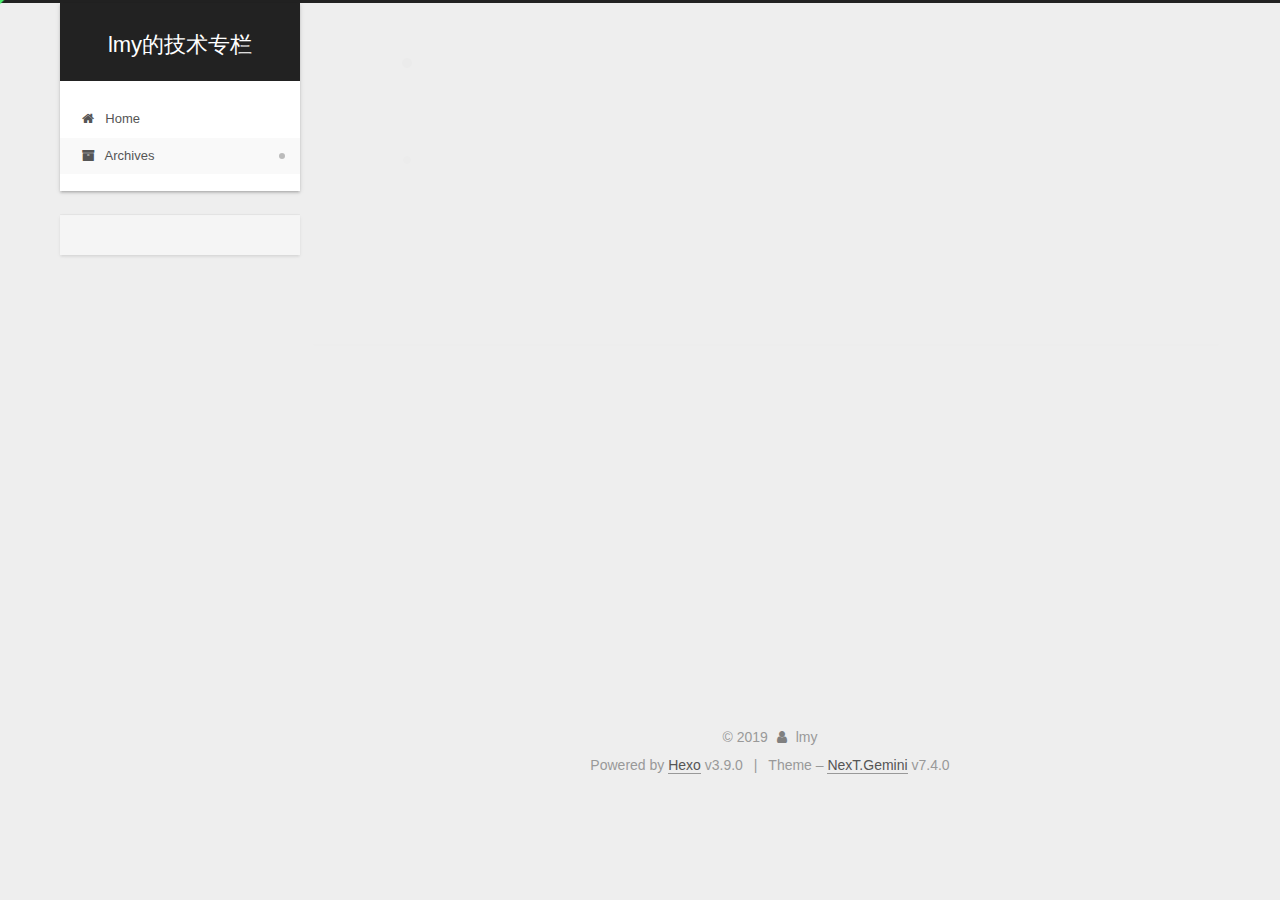
==== commit 01cdfda0: "Site updated: 2019-09-27 15:01:21" ====
--- a/archives/index.html
+++ b/archives/index.html
@@ -349,6 +349,9 @@
   
 
 
+    
+  
+  <script color='0,0,255' opacity='0.5' zIndex='-1' count='99' src="/lib/canvas-nest/canvas-nest.min.js"></script>
   <script src="/lib/anime.min.js?v=3.1.0"></script>
   <script src="/lib/velocity/velocity.min.js?v=1.2.1"></script>
   <script src="/lib/velocity/velocity.ui.min.js?v=1.2.1"></script>
--- a/css/main.css
+++ b/css/main.css
@@ -1158,7 +1158,7 @@
 }
 .links-of-author a::before,
 .links-of-author span.exturl::before {
-  background: #c49960;
+  background: #28f409;
   border-radius: 50%;
   content: ' ';
   display: inline-block;
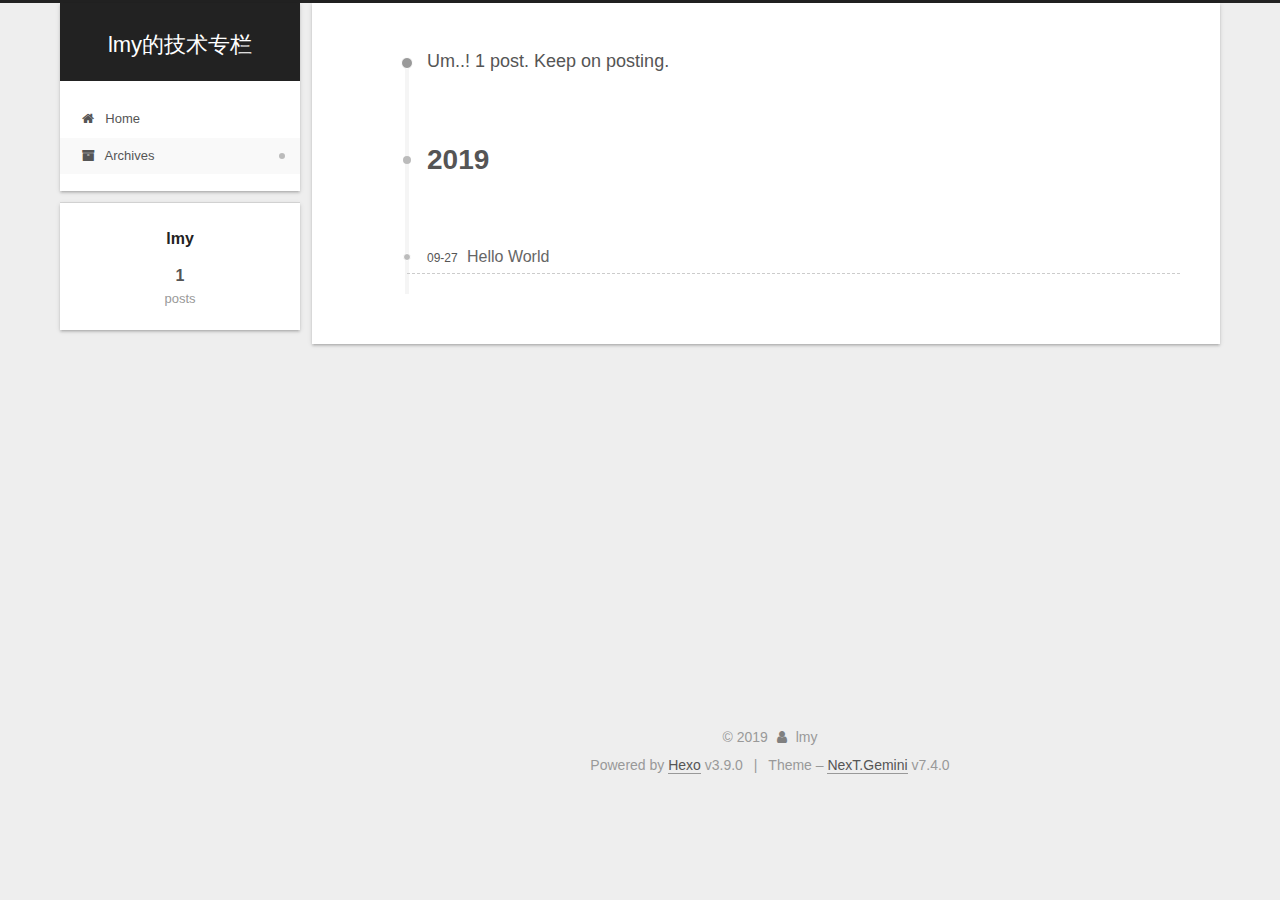
==== commit 293fbd9c: "Site updated: 2019-09-27 15:28:42" ====
--- a/archives/index.html
+++ b/archives/index.html
@@ -45,7 +45,7 @@
     },
     localsearch: {"enable":false,"trigger":"auto","top_n_per_article":1,"unescape":false,"preload":false},
     path: '',
-    motion: {"enable":true,"async":false,"transition":{"post_block":"fadeIn","post_header":"slideDownIn","post_body":"slideDownIn","coll_header":"slideLeftIn","sidebar":"slideUpIn"}},
+    motion: {"enable":false,"async":false,"transition":{"post_block":"fadeIn","post_header":"slideDownIn","post_body":"slideDownIn","coll_header":"slideLeftIn","sidebar":"slideUpIn"}},
     translation: {
       copy_button: 'Copy',
       copy_success: 'Copied',
@@ -113,7 +113,7 @@
 </head>
 
 <body itemscope itemtype="http://schema.org/WebPage" lang="en">
-  <div class="container use-motion">
+  <div class="container">
     <div class="headband"></div>
 
     <header id="header" class="header" itemscope itemtype="http://schema.org/WPHeader">
@@ -353,9 +353,7 @@
   
   <script color='0,0,255' opacity='0.5' zIndex='-1' count='99' src="/lib/canvas-nest/canvas-nest.min.js"></script>
   <script src="/lib/anime.min.js?v=3.1.0"></script>
-  <script src="/lib/velocity/velocity.min.js?v=1.2.1"></script>
-  <script src="/lib/velocity/velocity.ui.min.js?v=1.2.1"></script>
-<script src="/js/utils.js?v=7.4.0"></script><script src="/js/motion.js?v=7.4.0"></script>
+<script src="/js/utils.js?v=7.4.0"></script>
 <script src="/js/schemes/pisces.js?v=7.4.0"></script>
 
 <script src="/js/next-boot.js?v=7.4.0"></script>
--- a/css/main.css
+++ b/css/main.css
@@ -1158,7 +1158,7 @@
 }
 .links-of-author a::before,
 .links-of-author span.exturl::before {
-  background: #28f409;
+  background: #394998;
   border-radius: 50%;
   content: ' ';
   display: inline-block;
@@ -2458,7 +2458,6 @@
   box-sizing: border-box;
   color: #555;
   width: 240px;
-  opacity: 0;
 }
 .sidebar-inner.affix {
   position: fixed;
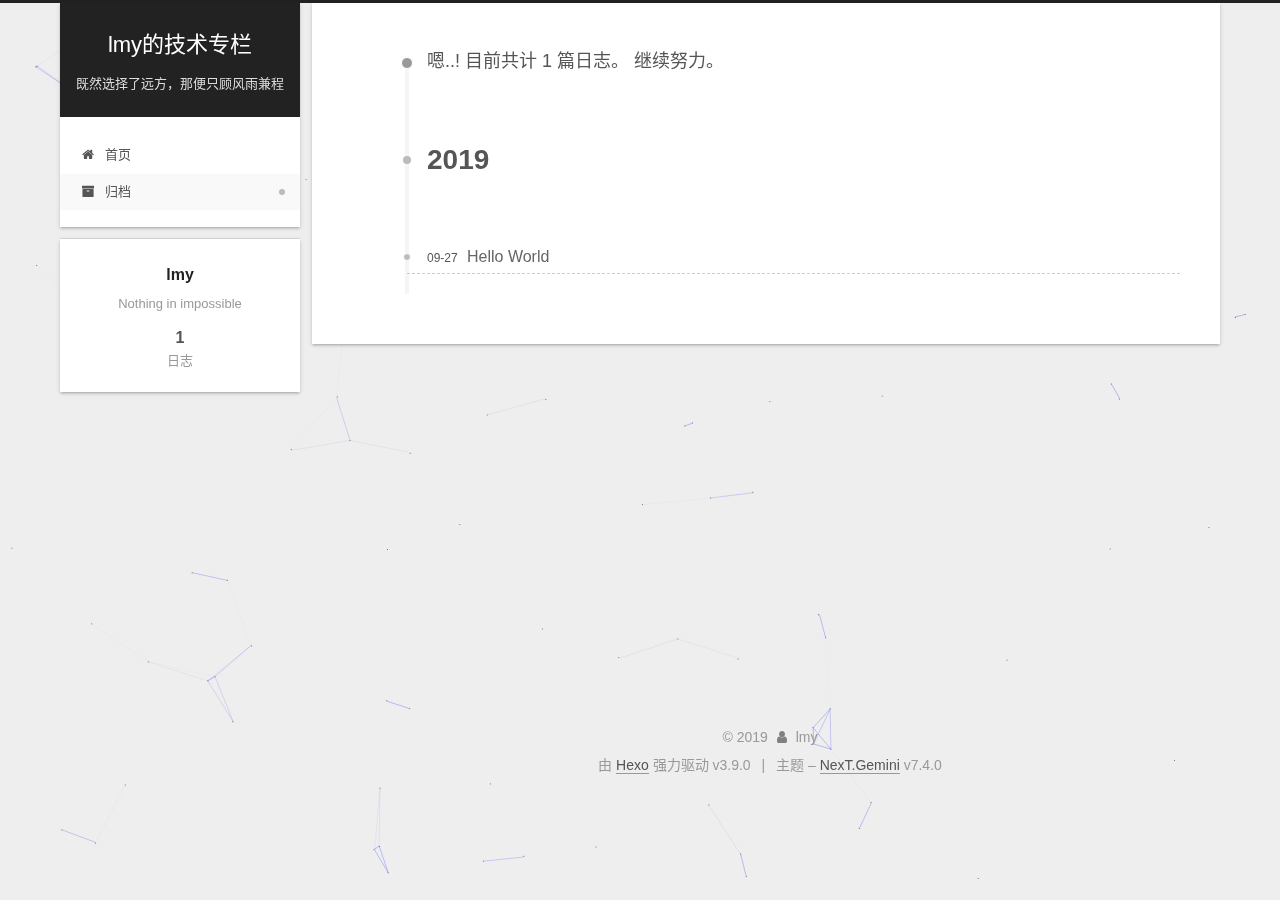
==== commit e4797325: "Site updated: 2019-09-27 16:08:10" ====
--- a/archives/index.html
+++ b/archives/index.html
@@ -4,7 +4,7 @@
 
 
 
-<html lang="en">
+<html lang="zh-CN">
 <head>
   <meta charset="UTF-8">
 <meta name="viewport" content="width=device-width, initial-scale=1, maximum-scale=2">
@@ -47,21 +47,25 @@
     path: '',
     motion: {"enable":false,"async":false,"transition":{"post_block":"fadeIn","post_header":"slideDownIn","post_body":"slideDownIn","coll_header":"slideLeftIn","sidebar":"slideUpIn"}},
     translation: {
-      copy_button: 'Copy',
-      copy_success: 'Copied',
-      copy_failure: 'Copy failed'
+      copy_button: '复制',
+      copy_success: '复制成功',
+      copy_failure: '复制失败'
     },
     sidebarPadding: 40
   };
 </script>
 
-  <meta property="og:type" content="website">
+  <meta name="description" content="Nothing in impossible">
+<meta name="keywords" content="big data">
+<meta property="og:type" content="website">
 <meta property="og:title" content="lmy的技术专栏">
 <meta property="og:url" content="http://yoursite.com/archives/index.html">
 <meta property="og:site_name" content="lmy的技术专栏">
-<meta property="og:locale" content="en">
+<meta property="og:description" content="Nothing in impossible">
+<meta property="og:locale" content="zh-CN">
 <meta name="twitter:card" content="summary">
 <meta name="twitter:title" content="lmy的技术专栏">
+<meta name="twitter:description" content="Nothing in impossible">
   <link rel="canonical" href="http://yoursite.com/archives/">
 
 
@@ -76,7 +80,7 @@
   };
 </script>
 
-  <title>Archive | lmy的技术专栏</title>
+  <title>归档 | lmy的技术专栏</title>
   
 
 
@@ -112,7 +116,7 @@
 
 </head>
 
-<body itemscope itemtype="http://schema.org/WebPage" lang="en">
+<body itemscope itemtype="http://schema.org/WebPage" lang="zh-CN">
   <div class="container">
     <div class="headband"></div>
 
@@ -127,10 +131,12 @@
         <span class="logo-line-after"><i></i></span>
       </a>
     </div>
+        <p class="site-subtitle">既然选择了远方，那便只顾风雨兼程</p>
+      
   </div>
 
   <div class="site-nav-toggle">
-    <button aria-label="Toggle navigation bar">
+    <button aria-label="切换导航栏">
       <span class="btn-bar"></span>
       <span class="btn-bar"></span>
       <span class="btn-bar"></span>
@@ -150,7 +156,7 @@
       
     
 
-    <a href="/" rel="section"><i class="menu-item-icon fa fa-fw fa-home"></i> <br>Home</a>
+    <a href="/" rel="section"><i class="menu-item-icon fa fa-fw fa-home"></i> <br>首页</a>
 
   </li>
       
@@ -161,7 +167,7 @@
       
     
 
-    <a href="/archives/" rel="section"><i class="menu-item-icon fa fa-fw fa-archive"></i> <br>Archives</a>
+    <a href="/archives/" rel="section"><i class="menu-item-icon fa fa-fw fa-archive"></i> <br>归档</a>
 
   </li>
   </ul>
@@ -205,7 +211,7 @@
         
           
         
-        <span class="collection-header">Um..! 1 post. Keep on posting.</span>
+        <span class="collection-header">嗯..! 目前共计 1 篇日志。 继续努力。</span>
       </div>
       
 
@@ -234,7 +240,7 @@
 
       <div class="post-meta">
         <time class="post-time" itemprop="dateCreated"
-              datetime="2019-09-27T02:31:20Z"
+              datetime="2019-09-27T10:31:20+08:00"
               content="2019-09-27">
           09-27
         </time>
@@ -275,10 +281,10 @@
 
       <ul class="sidebar-nav motion-element">
         <li class="sidebar-nav-toc">
-          Table of Contents
+          文章目录
         </li>
         <li class="sidebar-nav-overview">
-          Overview
+          站点概览
         </li>
       </ul>
 
@@ -290,7 +296,7 @@
       <div class="site-overview-wrap sidebar-panel">
         <div class="site-author motion-element" itemprop="author" itemscope itemtype="http://schema.org/Person">
   <p class="site-author-name" itemprop="name">lmy</p>
-  <div class="site-description" itemprop="description"></div>
+  <div class="site-description" itemprop="description">Nothing in impossible</div>
 </div>
   <nav class="site-state motion-element">
       <div class="site-state-item site-state-posts">
@@ -298,7 +304,7 @@
           <a href="/archives/">
         
           <span class="site-state-item-count">1</span>
-          <span class="site-state-item-name">posts</span>
+          <span class="site-state-item-name">日志</span>
         </a>
       </div>
     
@@ -324,9 +330,9 @@
   </span>
   <span class="author" itemprop="copyrightHolder">lmy</span>
 </div>
-  <div class="powered-by">Powered by <a href="https://hexo.io" class="theme-link" rel="noopener" target="_blank">Hexo</a> v3.9.0</div>
+  <div class="powered-by">由 <a href="https://hexo.io" class="theme-link" rel="noopener" target="_blank">Hexo</a> 强力驱动 v3.9.0</div>
   <span class="post-meta-divider">|</span>
-  <div class="theme-info">Theme – <a href="https://theme-next.org" class="theme-link" rel="noopener" target="_blank">NexT.Gemini</a> v7.4.0</div>
+  <div class="theme-info">主题 – <a href="https://theme-next.org" class="theme-link" rel="noopener" target="_blank">NexT.Gemini</a> v7.4.0</div>
 
         
 
--- a/css/main.css
+++ b/css/main.css
@@ -1158,7 +1158,7 @@
 }
 .links-of-author a::before,
 .links-of-author span.exturl::before {
-  background: #394998;
+  background: #1dfff9;
   border-radius: 50%;
   content: ' ';
   display: inline-block;
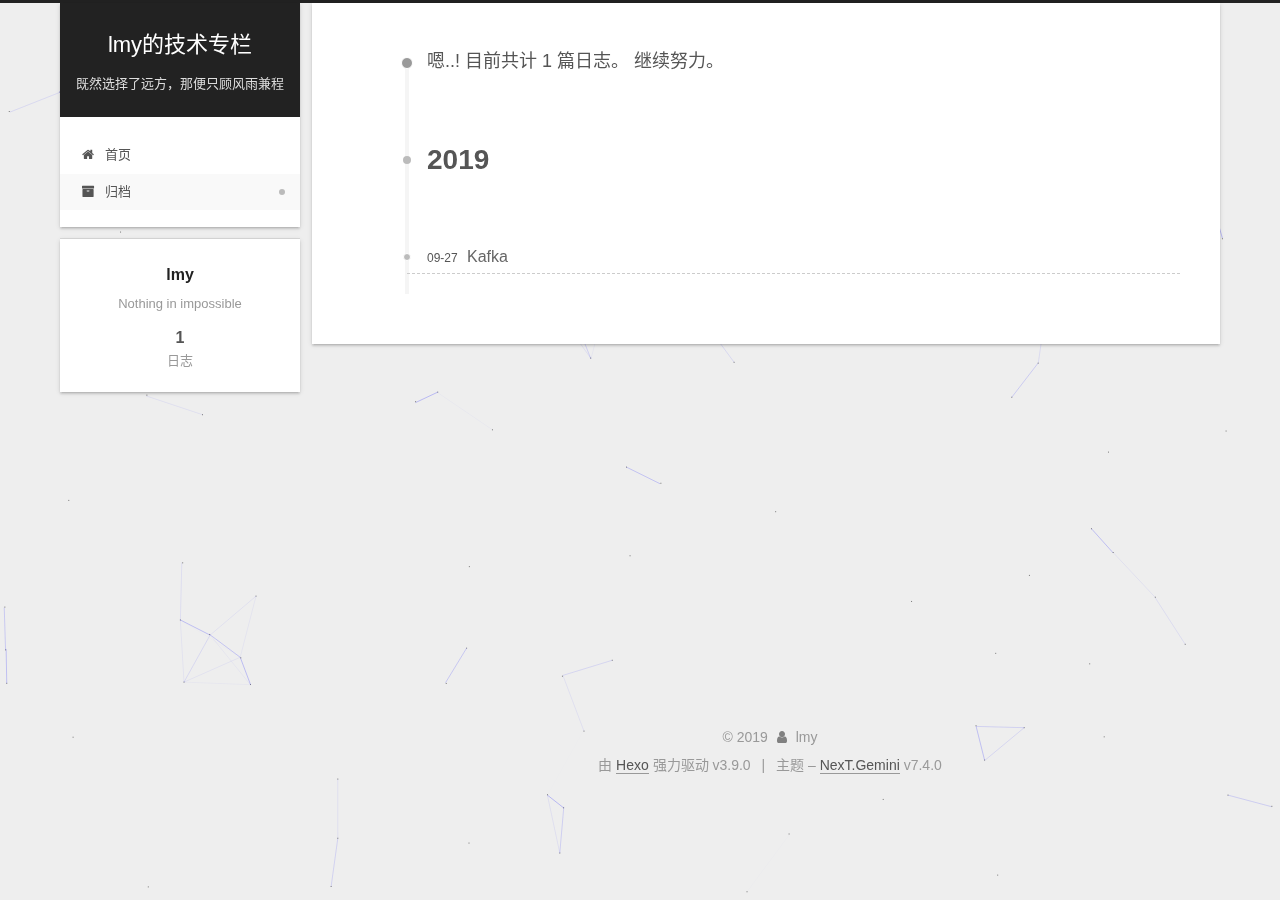
==== commit 345b2acd: "Site updated: 2019-09-27 17:07:53" ====
--- a/archives/index.html
+++ b/archives/index.html
@@ -232,8 +232,8 @@
 
       <h2 class="post-title">
         
-          <a class="post-title-link" href="/2019/09/27/hello-world/" itemprop="url">
-            <span itemprop="name">Hello World</span>
+          <a class="post-title-link" href="/2019/09/27/Kafka/" itemprop="url">
+            <span itemprop="name">Kafka</span>
           </a>
         
       </h2>
--- a/css/main.css
+++ b/css/main.css
@@ -1158,7 +1158,7 @@
 }
 .links-of-author a::before,
 .links-of-author span.exturl::before {
-  background: #1dfff9;
+  background: #cbed04;
   border-radius: 50%;
   content: ' ';
   display: inline-block;
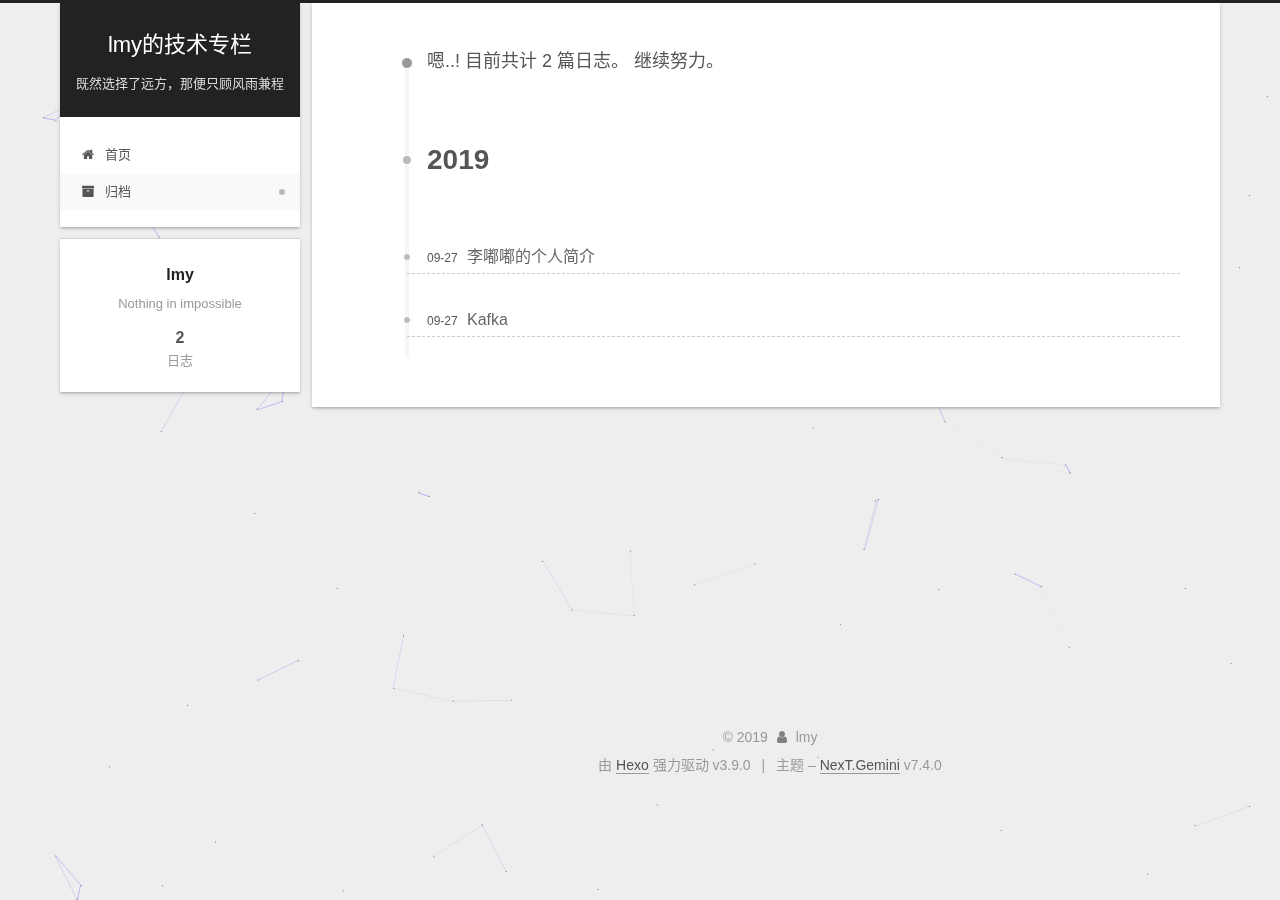
==== commit d4a98aa7: "Site updated: 2019-09-27 17:29:11" ====
--- a/archives/index.html
+++ b/archives/index.html
@@ -211,7 +211,7 @@
         
           
         
-        <span class="collection-header">嗯..! 目前共计 1 篇日志。 继续努力。</span>
+        <span class="collection-header">嗯..! 目前共计 2 篇日志。 继续努力。</span>
       </div>
       
 
@@ -225,6 +225,35 @@
     <div class="collection-year">
       <h1 class="collection-header">2019</h1>
     </div>
+  
+
+  <article itemscope itemtype="http://schema.org/Article">
+    <header class="post-header">
+
+      <h2 class="post-title">
+        
+          <a class="post-title-link" href="/2019/09/27/李嘟嘟的个人简介/" itemprop="url">
+            <span itemprop="name">李嘟嘟的个人简介</span>
+          </a>
+        
+      </h2>
+
+      <div class="post-meta">
+        <time class="post-time" itemprop="dateCreated"
+              datetime="2019-09-27T17:25:58+08:00"
+              content="2019-09-27">
+          09-27
+        </time>
+      </div>
+
+    </header>
+  </article>
+
+
+
+  
+  
+
   
 
   <article itemscope itemtype="http://schema.org/Article">
@@ -303,7 +332,7 @@
         
           <a href="/archives/">
         
-          <span class="site-state-item-count">1</span>
+          <span class="site-state-item-count">2</span>
           <span class="site-state-item-name">日志</span>
         </a>
       </div>
--- a/css/main.css
+++ b/css/main.css
@@ -1158,7 +1158,7 @@
 }
 .links-of-author a::before,
 .links-of-author span.exturl::before {
-  background: #cbed04;
+  background: #fff2ec;
   border-radius: 50%;
   content: ' ';
   display: inline-block;
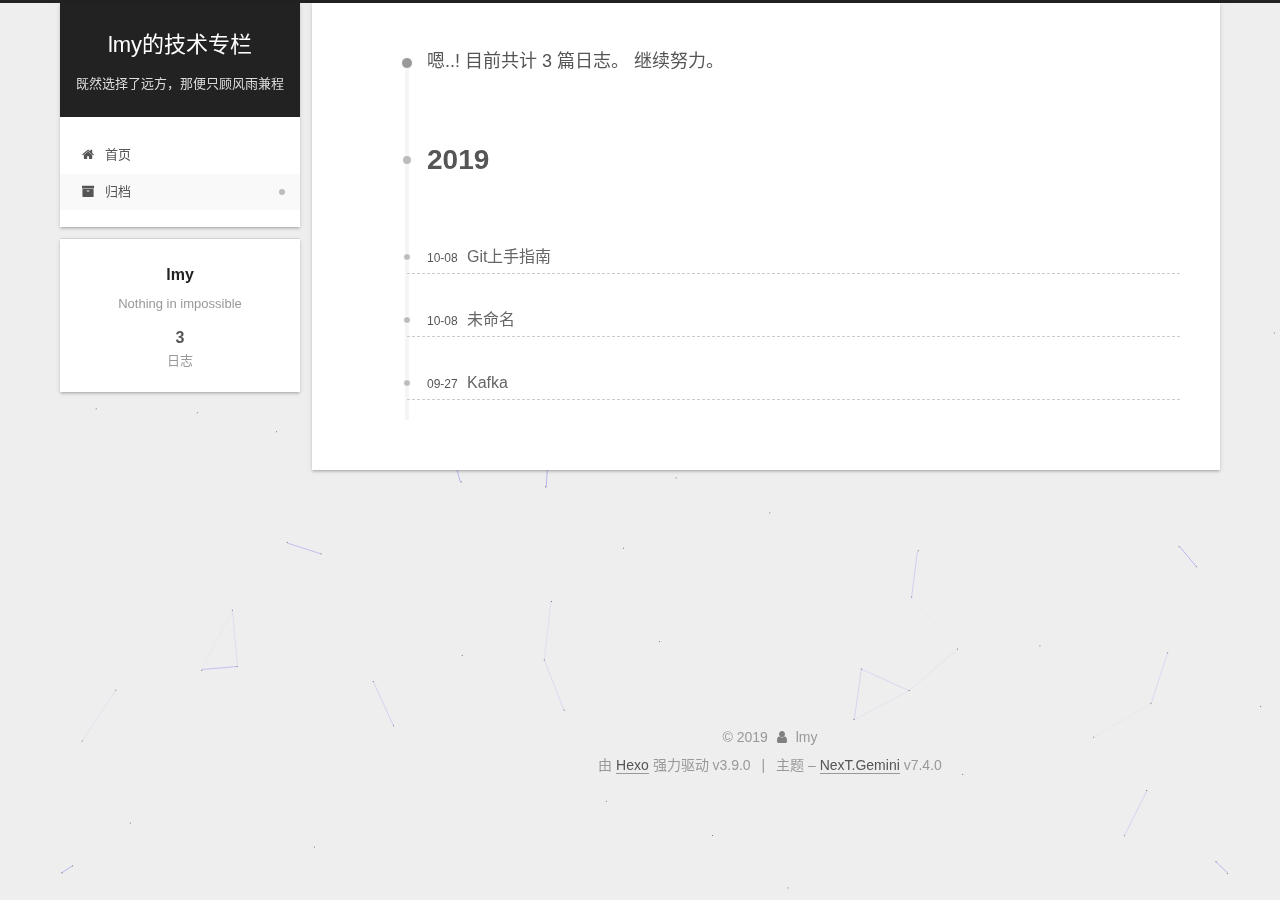
==== commit 845022a9: "Site updated: 2019-10-08 16:40:36" ====
--- a/archives/index.html
+++ b/archives/index.html
@@ -211,7 +211,7 @@
         
           
         
-        <span class="collection-header">嗯..! 目前共计 2 篇日志。 继续努力。</span>
+        <span class="collection-header">嗯..! 目前共计 3 篇日志。 继续努力。</span>
       </div>
       
 
@@ -232,17 +232,46 @@
 
       <h2 class="post-title">
         
-          <a class="post-title-link" href="/2019/09/27/李嘟嘟的个人简介/" itemprop="url">
-            <span itemprop="name">李嘟嘟的个人简介</span>
+          <a class="post-title-link" href="/2019/10/08/Git上手指南/" itemprop="url">
+            <span itemprop="name">Git上手指南</span>
           </a>
         
       </h2>
 
       <div class="post-meta">
         <time class="post-time" itemprop="dateCreated"
-              datetime="2019-09-27T17:25:58+08:00"
-              content="2019-09-27">
-          09-27
+              datetime="2019-10-08T15:20:27+08:00"
+              content="2019-10-08">
+          10-08
+        </time>
+      </div>
+
+    </header>
+  </article>
+
+
+
+  
+  
+
+  
+
+  <article itemscope itemtype="http://schema.org/Article">
+    <header class="post-header">
+
+      <h2 class="post-title">
+        
+          <a class="post-title-link" href="/2019/10/08/博客格式/" itemprop="url">
+            <span itemprop="name">未命名</span>
+          </a>
+        
+      </h2>
+
+      <div class="post-meta">
+        <time class="post-time" itemprop="dateCreated"
+              datetime="2019-10-08T13:35:53+08:00"
+              content="2019-10-08">
+          10-08
         </time>
       </div>
 
@@ -332,7 +361,7 @@
         
           <a href="/archives/">
         
-          <span class="site-state-item-count">2</span>
+          <span class="site-state-item-count">3</span>
           <span class="site-state-item-name">日志</span>
         </a>
       </div>
--- a/css/main.css
+++ b/css/main.css
@@ -1158,7 +1158,7 @@
 }
 .links-of-author a::before,
 .links-of-author span.exturl::before {
-  background: #fff2ec;
+  background: #9fffd2;
   border-radius: 50%;
   content: ' ';
   display: inline-block;
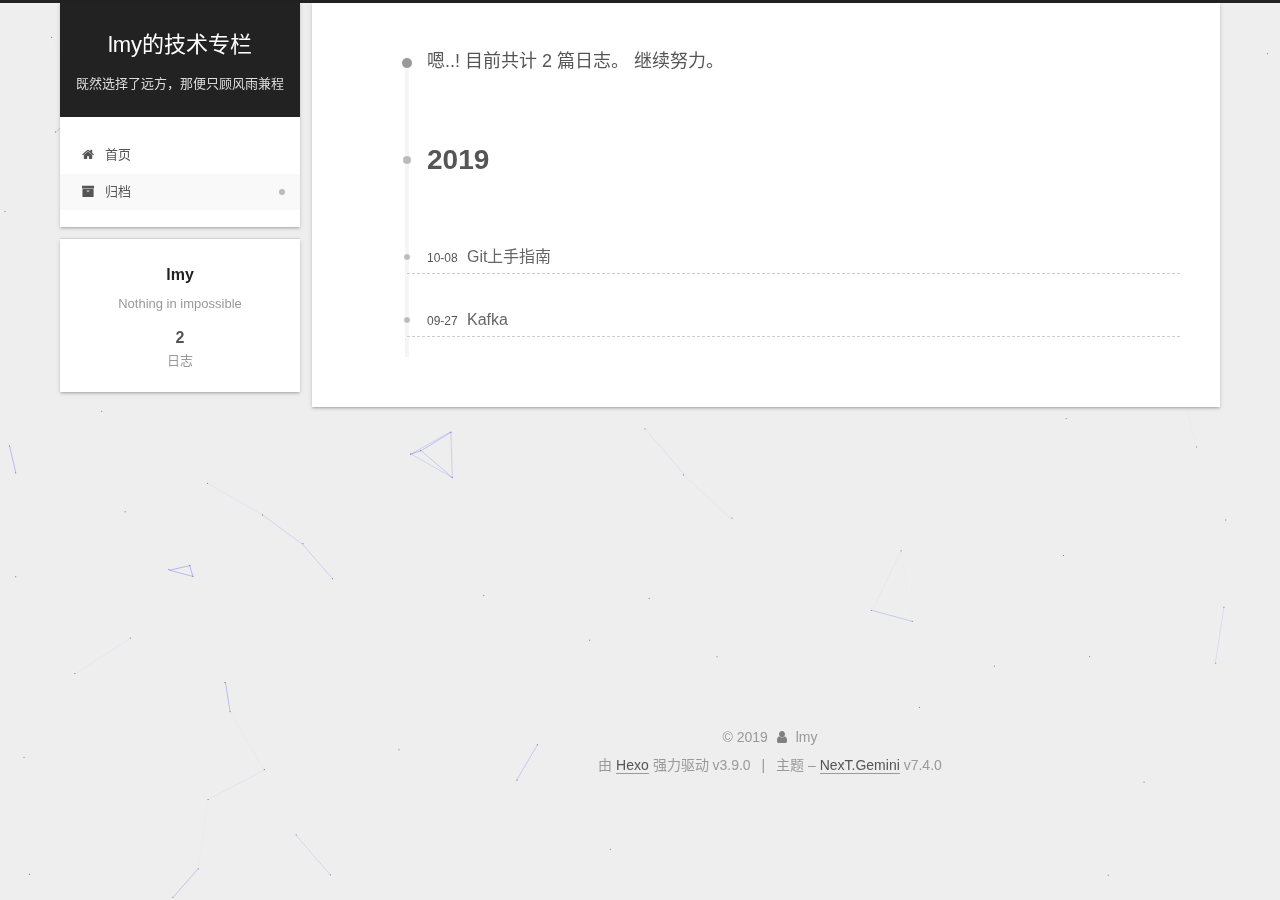
==== commit 32330a19: "Site updated: 2019-10-08 16:44:44" ====
--- a/archives/index.html
+++ b/archives/index.html
@@ -211,7 +211,7 @@
         
           
         
-        <span class="collection-header">嗯..! 目前共计 3 篇日志。 继续努力。</span>
+        <span class="collection-header">嗯..! 目前共计 2 篇日志。 继续努力。</span>
       </div>
       
 
@@ -241,35 +241,6 @@
       <div class="post-meta">
         <time class="post-time" itemprop="dateCreated"
               datetime="2019-10-08T15:20:27+08:00"
-              content="2019-10-08">
-          10-08
-        </time>
-      </div>
-
-    </header>
-  </article>
-
-
-
-  
-  
-
-  
-
-  <article itemscope itemtype="http://schema.org/Article">
-    <header class="post-header">
-
-      <h2 class="post-title">
-        
-          <a class="post-title-link" href="/2019/10/08/博客格式/" itemprop="url">
-            <span itemprop="name">未命名</span>
-          </a>
-        
-      </h2>
-
-      <div class="post-meta">
-        <time class="post-time" itemprop="dateCreated"
-              datetime="2019-10-08T13:35:53+08:00"
               content="2019-10-08">
           10-08
         </time>
@@ -361,7 +332,7 @@
         
           <a href="/archives/">
         
-          <span class="site-state-item-count">3</span>
+          <span class="site-state-item-count">2</span>
           <span class="site-state-item-name">日志</span>
         </a>
       </div>
--- a/css/main.css
+++ b/css/main.css
@@ -1158,7 +1158,7 @@
 }
 .links-of-author a::before,
 .links-of-author span.exturl::before {
-  background: #9fffd2;
+  background: #3817cf;
   border-radius: 50%;
   content: ' ';
   display: inline-block;
